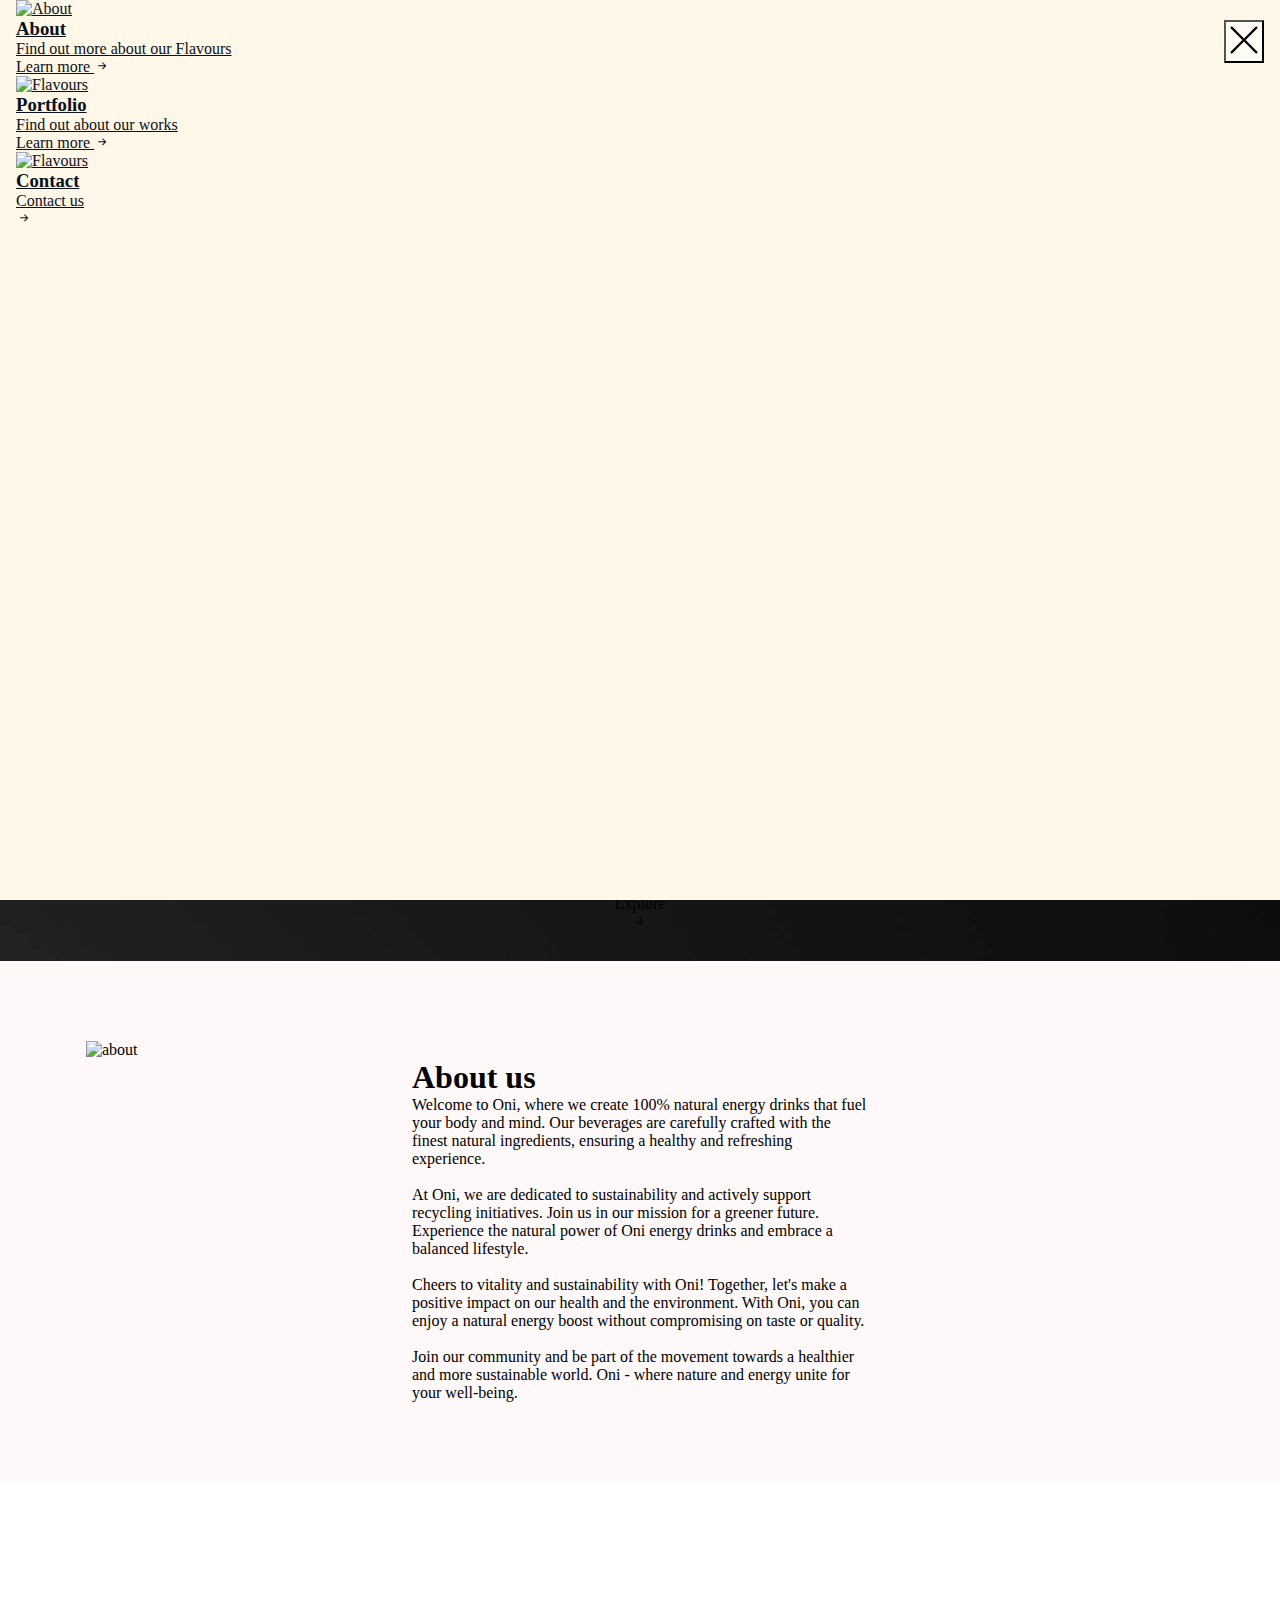
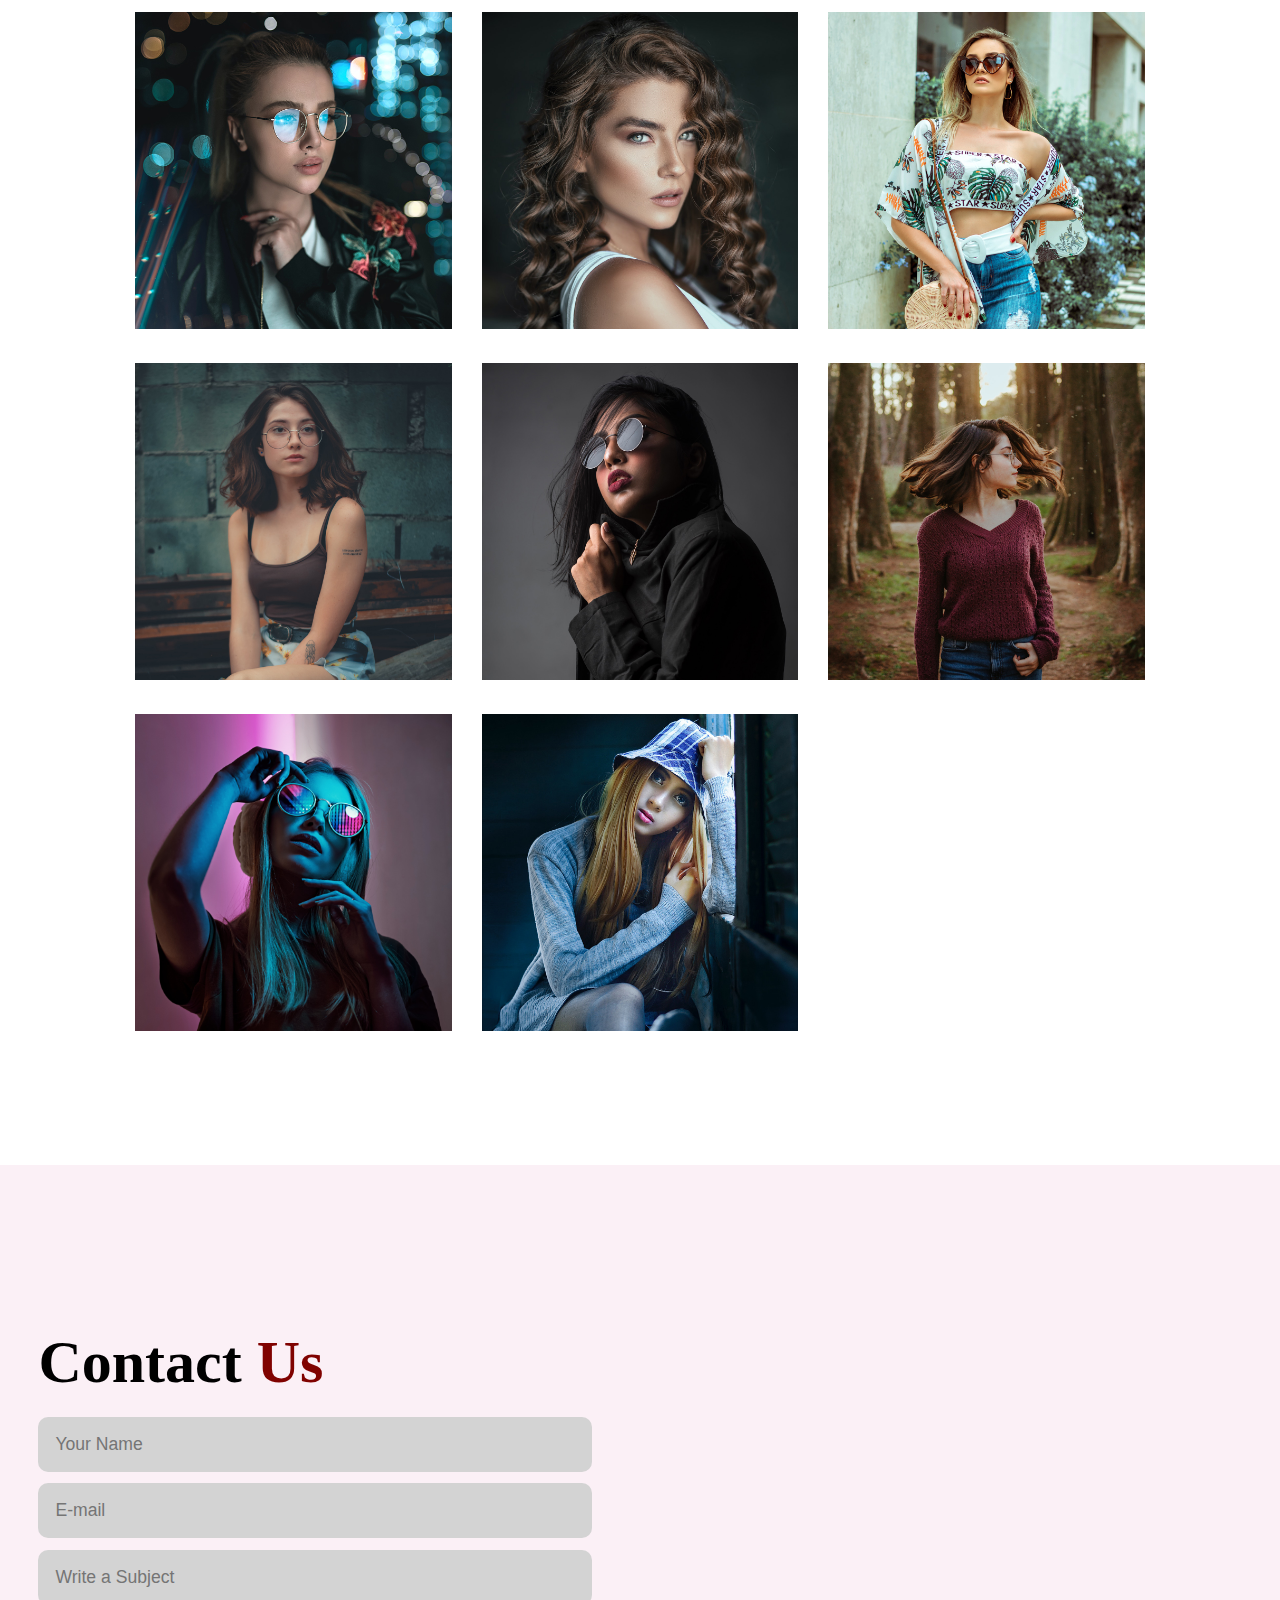
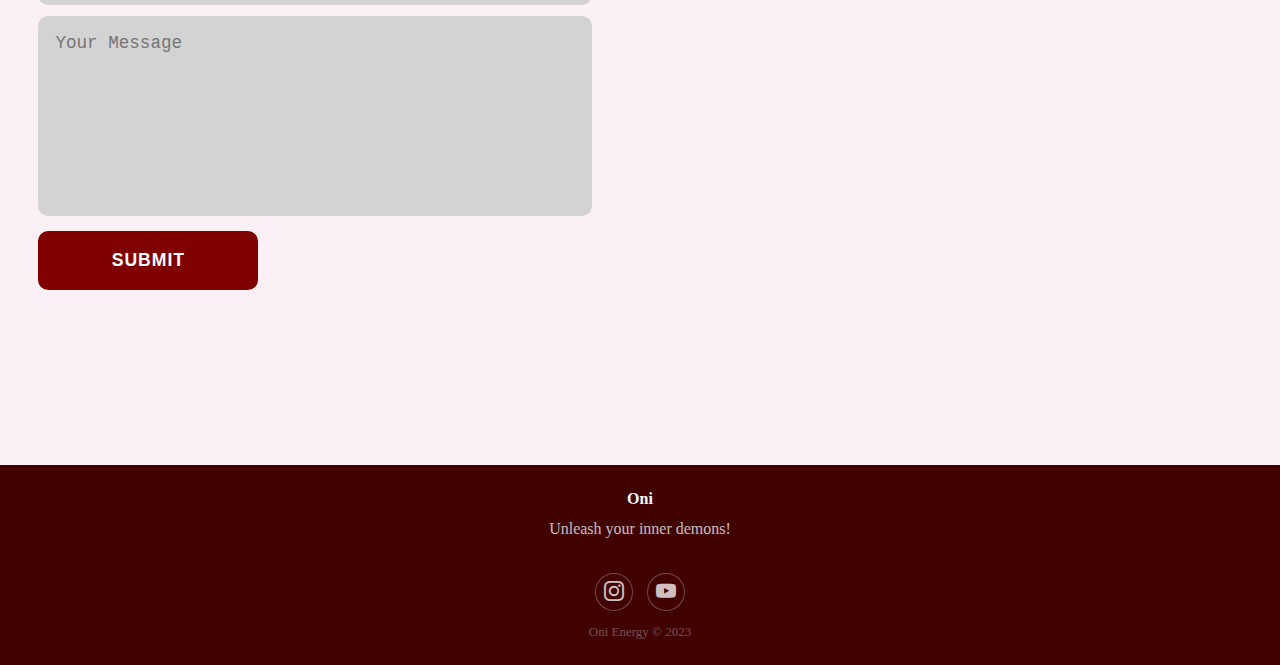
==== index.html @ cc8d7b09 "GIP website" ====
<!DOCTYPE html>
<html lang="en">
  <head>
    <meta charset="UTF-8" />
    <meta http-equiv="X-UA-Compatible" content="IE=edge" />
    <meta name="viewport" content="width=device-width, initial-scale=1.0" />
    <title>Oni Energy</title>
    <!--Bootstrap Stylesheet-->
    <link
      href="https://cdn.jsdelivr.net/npm/bootstrap@5.3.0/dist/css/bootstrap.min.css"
      rel="stylesheet"
      integrity="sha384-9ndCyUaIbzAi2FUVXJi0CjmCapSmO7SnpJef0486qhLnuZ2cdeRhO02iuK6FUUVM"
      crossorigin="anonymous"
    />
    <!--Lightbox Stylesheet-->
    <link rel="stylesheet" href="css/lightbox.css">
    <!--Main Stylesheet-->
    <link rel="stylesheet" href="css/style.css" />
    <!--Fonts-->
    <link rel="preconnect" href="https://fonts.googleapis.com" />
    <link rel="preconnect" href="https://fonts.gstatic.com" crossorigin />
    <link
      href="https://fonts.googleapis.com/css2?family=Montserrat:wght@400;700&display=swap"
      rel="stylesheet"
    />
    <!--Bootstrap Icons-->
    <link
      rel="stylesheet"
      href="https://cdn.jsdelivr.net/npm/bootstrap-icons@1.7.1/font/bootstrap-icons.css"
    />
  </head>
  <body>
    <!--Header Start-->
    <header class="header p-3 position-fixed start-0 top-0 end-0">
      <div class="d-flex justify-content-between align-items-center">
        <a href="/" class="text-decoration-none text-white fs-5 fw-bold"
          >Oni Energy</a
        >

        <div>
          <button
            class="navbar-toggler text-white"
            type="button"
            data-bs-toggle="collapse"
            data-bs-target="#navbar"
            aria-controls="navbar"
            aria-expanded="false"
            aria-Label="Toggle navigation"
          >
            <svg
              xmlns="http://www.w3.org/2000/svg"
              width="36"
              height="36"
              fill="currentColor"
              class="bi bi-list"
              viewBox="0 0 16 16"
            >
              <path
                fill-rule="evenodd"
                d="M2.5 12a.5.5 0 0 1 .5-.5h10a.5.5 0 0 1 0 1H3a.5.5 0 0 1-.5-.5zm0-4a.5.5 0 0 1 .5-.5h10a.5.5 0 0 1 0 1H3a.5.5 0 0 1-.5-.5zm0-4a.5.5 0 0 1 .5-.5h10a.5.5 0 0 1 0 1H3a.5.5 0 0 1-.5-.5z"
              />
            </svg>
          </button>
        </div>
      </div>
    </header>
    <!--Header end-->

    <!--Flyout Navigation start-->
    <nav class="collapse navbar-collapse dropdown-nav" id="navbar">
      <div class="dropdown-nav__container container-xxl d-flex align-items-start align-items-md-center">
        <div class="row align-items-start">
          <div class="col-12 col-sm-4 mt-4">
            <a href="#about" class="row text-decoration-none" onclick="closeNavbar()">
              <div class="col-2 col-sm-12 mb-4">
                <img
                  src="img/flavours temp.jpg"
                  alt="About"
                  class="img-fluid"
                  width="553"
                  height="746"
                  loading="lazy"
                />
              </div>

              <div class="col-10">
                <h3>About</h3>
                <p>Find out more about our Flavours</p>
                <p>Learn more <i class="bi bi-arrow-right-short"></i></p>
              </div>
            </a>
          </div>

          <div class="col-12 col-sm-4 mt-4">
            <a href="#portfolio" class="row text-decoration-none" onclick="closeNavbar()">
              <div class="col-2 col-sm-12 mb-4">
                <img
                  src="img/flavours temp.jpg"
                  alt="Flavours"
                  class="img-fluid"
                  width="553"
                  height="746"
                  loading="lazy"
                />
              </div>

              <div class="col-10">
                <h3>Portfolio</h3>
                <p>Find out about our works</p>
                <p>Learn more <i class="bi bi-arrow-right-short"></i></p>
              </div>
            </a>
          </div>

          <div class="col-12 col-sm-4 mt-4">
            <a href="#contact" class="row text-decoration-none" onclick="closeNavbar()">
              <div class="col-2 col-sm-12 mb-4">
                <img
                  src="img/flavours temp.jpg"
                  alt="Flavours"
                  class="img-fluid"
                  width="553"
                  height="746"
                  loading="lazy"
                />
              </div>

              <div class="col-10">
                <h3>Contact</h3>
                <p>Contact us</p>
                <p><i class="bi bi-arrow-right-short"></i></p>
              </div>
            </a>
          </div>
        </div>

        <button
          class="navbar-toggler dropdown-nav__closeNavBtn"
          type="button"
          data-bs-toggle="collapse"
          data-bs-target="#navbar"
          aria-controls="navbar"
          aria-expanded="false"
          aria-Label="Toggle navigation"
          onclick="closeNavbar()"
        >
          <svg
            xmlns="http://www.w3.org/2000/svg"
            width="36"
            height="36"
            fill="currentColor"
            class="bi bi-x-lg"
            viewBox="0 0 16 16"
          >
            <path
              d="M2.146 2.854a.5.5 0 1 1 .708-.708L8 7.293l5.146-5.147a.5.5 0 0 1 .708.708L8.707 8l5.147 5.146a.5.5 0 0 1-.708.708L8 8.707l-5.146 5.147a.5.5 0 0 1-.708-.708L7.293 8 2.146 2.854Z"
            />
          </svg>
        </button>
      </div>
    </nav>
    <!--Flyout Navigation end-->

    <!--Hero start-->
    <section class="hero">
      <div class="hero__overlay"></div>

      <video
        playsinline="playsinline"
        autoplay="autoplay"
        muted="muted"
        loop="loop"
        loading="lazy"
        class="hero__video"
      >
        <source src="video/Background black.mp4" type="video/mp4" />
      </video>

      <div class="hero__content h-100 container-custom position-relative">
        <div class="d-flex h-100 align-items-center hero__content-width">
          $
          <div class="text-white">
            <h1 class="hero__heading fw-bold mb-4">
              Discover The taste of Oni
            </h1>
            <p class="lead mb-4">
              Discover your limits!
            </p>
            <a href="coming soon/soon.html" class="mt-2 btn btn-lg btn-outline-light" role="button"
              >Buy Now</a
            >
          </div>
        </div>
      </div>

      <a href="#scroll-down" class="hero__scroll-btn">
        Explore <i class="bi bi-arrow-down-short"></i>
      </a>
    </section>

    <a id="scroll-down"></a>
    <!--Hero end-->

    <!--Section 1 start-->
    <section class="about about--background" id="about">
      <div class="container-custom">
        <div class="row">
          <div class="col-12 col-sm-6 d-md-flex justify-content-md-center">
            <img
              src="img/flavours temp.jpg"
              alt="about"
              class="img-fluid pb-4 about__section-thumbnail"
              width="553"
              height="746"
              loading="lazy"
            />
          </div>
          <div
            class="col-12 col-sm-6 align-self-center justify-content-md-center"
          >
            <div class="about__content-width">
              <h1 class="h2 mb-4">About us</h1>
              <p class="mb-4">
                Welcome to Oni, where we create 100% natural energy drinks that
                fuel your body and mind. Our beverages are carefully crafted
                with the finest natural ingredients, ensuring a healthy and
                refreshing experience. <br />
                <br />

                At Oni, we are dedicated to sustainability and actively support
                recycling initiatives. Join us in our mission for a greener
                future. Experience the natural power of Oni energy drinks and
                embrace a balanced lifestyle. <br />
                <br />

                Cheers to vitality and sustainability with Oni! Together, let's
                make a positive impact on our health and the environment. With
                Oni, you can enjoy a natural energy boost without compromising
                on taste or quality. <br />
                <br />

                Join our community and be part of the movement towards a
                healthier and more sustainable world. Oni - where nature and
                energy unite for your well-being.
              </p>
            </div>
          </div>
        </div>
      </div>
    </section>
    <!--Section 1 end-->

    <!--Section 2 start-->
    <section class="portfolio" id="portfolio">
      <div class="container--gallery">
        <div class="gallery">
          <a href="img/Gallery/1.jpg" data-lightbox="models" data-title="Caption1">
            <img src="img/Gallery/1.jpg">
          </a>
          <a href="img/Gallery/2.jpg" data-lightbox="models" data-title="Caption2">
            <img src="img/Gallery/2.jpg">
          </a>
          <a href="img/Gallery/3.jpg" data-lightbox="models" data-title="Caption3">
            <img src="img/Gallery/3.jpg">
          </a>
          <a href="img/Gallery/4.jpg" data-lightbox="models" data-title="Caption4">
            <img src="img/Gallery/4.jpg">
          </a>
          <a href="img/Gallery/5.jpg" data-lightbox="models" data-title="Caption5">
            <img src="img/Gallery/5.jpg">
          </a>
          <a href="img/Gallery/6.jpg" data-lightbox="models" data-title="Caption6">
            <img src="img/Gallery/6.jpg">
          </a>
          <a href="img/Gallery/7.jpg" data-lightbox="models" data-title="Caption7">
            <img src="img/Gallery/7.jpg">
          </a>
          <a href="img/Gallery/8.jpg" data-lightbox="models" data-title="Caption8">
            <img src="img/Gallery/8.jpg">
          </a>
        </div>
      </div>
    </section>
    <!--Section 2 end-->

    <!--Form start-->
      <section class="contact" id="contact">
        <div class="contact-form">
          <h1>Contact <span>Us</span></h1>
          <form action="">
            <input type="" placeholder="Your Name" required>
            <input type="email" name="email" id="" placeholder="E-mail" required>
            <input type="" placeholder="Write a Subject" required>
            <textarea name="" id="" cols="30" rows="10" placeholder="Your Message" required></textarea>

            <input type="submit" name="" value="submit" class="btn">
          </form>
        </div>

        <div class="contact-img">
          <img src="https://picsum.photos/720" alt="">
        </div>
      </section>
    <!--Form end-->

    <!--Footer start-->
    <div class="footer-dark">
      <footer>
        <div class="container">
          <div class="row">
            <div class="col-md-6 item text">
              <h3>Oni</h3>
              <p>
                Unleash your inner demons!
              </p>
            </div>
            <div class="col item social">
              <a href="https://www.instagram.com/oni.energy.official/"><i class="bi bi-instagram"></i></a
              ><a href="https://www.youtube.com/@OniEnergyOfficial"><i class="bi bi-youtube"></i></a>
            </div>
          </div>
          <p class="copyright">Oni Energy © 2023</p>
        </div>
      </footer>
    </div>
    <!--Footer end-->

    <!--Local JS-->
    <script src="js/script.js"></script>
    <!--Jquery JS-->
    <script src="https://cdnjs.cloudflare.com/ajax/libs/jquery/3.2.1/jquery.min.js"></script>
    <!--Bootstrap JS-->
    <script
      src="https://cdn.jsdelivr.net/npm/bootstrap@5.3.0/dist/js/bootstrap.bundle.min.js"
      integrity="sha384-geWF76RCwLtnZ8qwWowPQNguL3RmwHVBC9FhGdlKrxdiJJigb/j/68SIy3Te4Bkz"
      crossorigin="anonymous"
    ></script>
    <!--Lightbox JS-->
    <script src="js/lightbox-plus-jquery.js"></script>
  </body>
</html>
---- css/style.css ----
:root {
  --primary-color: #0a1118;
  --primary-color-highlight: #233D54;
  --bs-body-bg: #fbf0f6;
  --bs-body-font-family: Montserrat;
}

* {
  padding: 0;
  margin: 0;
  box-sizing: border-box;
}
body {
  width: 100%;
}

html {scroll-behavior: smooth;}

a { color: var(--primary-color); }
a:hover { color: var(--primary-color); }

/*
Custom Container
*/

.container-custom {
  width: 100%;
  padding: 0 1rem;
  margin: 0 auto;
}

@media (min-width: 1200px) {
  .container-custom {  width: 1140px; }
}

@media (min-width: 1400px) {
  .container-custom {  width: 1340px; }
}

@media (min-width: 1600px) {
  .container-custom {  width: 1520px; }
}

/*
Main Header
*/

.header {
  z-index: 2;
  background-color: var(--primary-color);
}

.header-text {
  font-family: Montserrat;
}

/*
Flyout Navigation Bar
*/

#navbar {
  position: fixed;
  left: 0;
  top: 0;
  right: 0;
  bottom: 0;
  background-color: rgb(255, 247, 231);
  z-index: 4;
}

.dropdown-nav__closeNavBtn {
  position: absolute;
  top: 20px;
  right: 16px;
  background-color: rgba(255, 255, 255, 0.6);
}

.dropdown-nav__container {
  height: 100vh;
  padding: 0 1rem;
}

/*
Hero section
*/

.hero {
  position: relative;
  height: 100vh;
  background-color: var(--primary-color);
  overflow: hidden;
  text-align: center;
}

@media (min-width: 1400px) {
  .hero__heading {
     font-size: 3.2rem;
  }
}

@media (min-width: 540px) {
  .hero {
    text-align: start;
  }
}

.hero__video {
  position: absolute;
  top: 52%;
  left: 50%;
  min-width: 100%;
  min-height: 100%;
  width: auto;
  height: auto;
  transform: translateX(-50%) translateY(-50%);
}

.hero__overlay {
  position: absolute;
  left: 0;
  top: 0;
  right: 0;
  bottom: 0;
  background-color: var(--primary-color);
  opacity: 0.25;
  z-index: 1;
}

.hero__content {
  z-index: 1;
}

.hero__content-width {
  max-width: 540px;
}

.hero__scroll-btn {
  position: absolute;
  left: 50%;
  bottom: 30px;
  transform: translateX(-50%);
  z-index: 1;
  color: var(--bs-light);
  display: flex;
  flex-direction: column;
  align-items: center;
  text-decoration: none;
}

.hero__scroll-btn:hover {
  color: var(--bs-light);
  opacity: 0.8;
}

.hero__scroll-btn .bi {
  transition-delay: 0.8s;
  animation: bounce 1s infinite alternate;
}

@keyframes bounce {
  from {
    transform: translateY(0px);
  }
  to {
    transform: translateY(-10px)
  }
}

/*
About section
*/

.about {
  padding-top: 40px;
  padding-bottom: 40px;
}

.about__section-thumbnail {
  height: 240px;
  object-fit: cover;
  margin: 0 auto;
}

.about__content-width {
  max-width: 456px;
  margin: 0 auto;
}

.about--background {
  background-color: #FEF8F9;
}

@media (min-width: 576px) {
  .about {
    padding-top: 80px;
    padding-bottom: 80px;
  }
  .about__section-thumbnail {
    height: auto;
  }
}

/*
Gallery section
*/

.container--gallery{
  width: 100%;
  min-height: 50vh;
  display: flex;
  align-items: center;
  justify-content: center;
  padding: 50px 8%;
}

.gallery{
  display: grid;
  grid-template-columns: repeat(auto-fit, minmax(250px,1fr));
  grid-gap: 30px;
}

.gallery img {
  width: 100%;
}

.data-title {
  color: white;
}

/*
Form section
*/

section {
  padding: 40px 15%;
}

.contact {
  background: var(--bs-body-bg);
  height: 100%;
  width: 100%;
  min-height: 100vh;
  display: grid;
  grid-template-columns: repeat(2, 2fr);
  align-items: center;
  grid-gap: 6rem;
}

.contact-form h1 {
  font-size: 80px;
  color: #000000;
  margin-bottom: 20px;
}

.contact-form span {
  color: #800200;
}

.contact-form p {
  color: #800200;
  letter-spacing: 1px;
  line-height: 26px;
  font-size: 1.1rem;
  margin-bottom: 3.8rem;
}

.contact-form form {
  position: relative;
}

.contact-form form input,
form textarea {
  width: 100%;
  padding: 17px;
  border: none;
  outline: none;
  background: #d3d3d3;
  color: #fff;
  font-size: 1.1rem;
  margin-bottom: 0.7rem;
  border-radius: 10px;
}

.contact-form textarea {
  resize: none;
  height: 200px;
}

.contact-form form .btn {
  display: inline-block;
  background: #800200;
  font-size: 1.1rem;
  letter-spacing: 1px;
  text-transform: uppercase;
  font-weight: 700;
  border: 2px solid transparent;
  border-radius: 10px;
  width: 220px;
  transition: ease .20s;
  cursor: pointer;
}

.contact-form form .btn:hover{
  border: 2px solid;
  background: transparent;
  transform: scale(1.1);
}

@media (max-width: 1570px) {
  section{
    padding: 80px 3%;
    transition: .2s;
  }
  .contact-form h1 {
    font-size: 60px;
  }
  .contact-form p {
    margin-bottom: 3rem;
  }
}

.contact-img {
  max-width: 100%;
  height: auto;
  border-radius: 1;
}

@media (max-width: 1090px) {
  .contact {
    grid-gap: 2rem;
    transition: .3s;
  }
}

@media (max-width: 768px) {
  .contact {
    grid-template-columns: 1fr;
  }
  .contact-form {
    order: 2;
  }
  .contact-img img {
    max-width: 100%;
    width: 100%;
    height: auto;
    text-align: center;
    margin-bottom: 30px;
  }
}
/*
Footer section
*/

.footer-dark {
  padding:25px 0;
  color:#f0f9ff;
  background-color:#400100;
}

.footer-dark h3 {
  margin-top:0;
  margin-bottom:12px;
  font-weight:bold;
  font-size:16px;
  text-align: center;
}

.footer-dark ul {
  padding:0;
  list-style:none;
  line-height:1.6;
  font-size:14px;
  margin-bottom:0;
}

.footer-dark ul a {
  color:inherit;
  text-decoration:none;
  opacity:0.6;
}

.footer-dark ul a:hover {
  opacity:0.8;
}

@media (max-width:767px) {
  .footer-dark .item:not(.social) {
    text-align:center;
    padding-bottom:20px;
  }
}

.footer-dark .item.text {
  margin-bottom:36px;
  text-align: center;
}

@media (max-width:767px) {
  .footer-dark .item.text {
    margin-bottom:0;
  }
}

.footer-dark .item.text p {
  opacity:0.75;
  margin-bottom:0;
}

.footer-dark .item.social {
  text-align:center;
}

@media (max-width:991px) {
  .footer-dark .item.social {
    text-align:center;
    margin-top:10px;
    margin-bottom: 20px;
  }
}

.footer-dark .item.social > a {
  font-size:20px;
  width:36px;
  height:36px;
  line-height:36px;
  display:inline-block;
  text-align:center;
  border-radius:50%;
  box-shadow:0 0 0 1px rgba(255,255,255,0.4);
  margin:0 8px;
  color:#fff;
  opacity:0.75;
}

.footer-dark .item.social > a:hover {
  opacity:0.9;
}

.footer-dark .copyright {
  text-align:center;
  padding-top:14px;
  opacity:0.3;
  font-size:13px;
  margin-bottom:0;
}
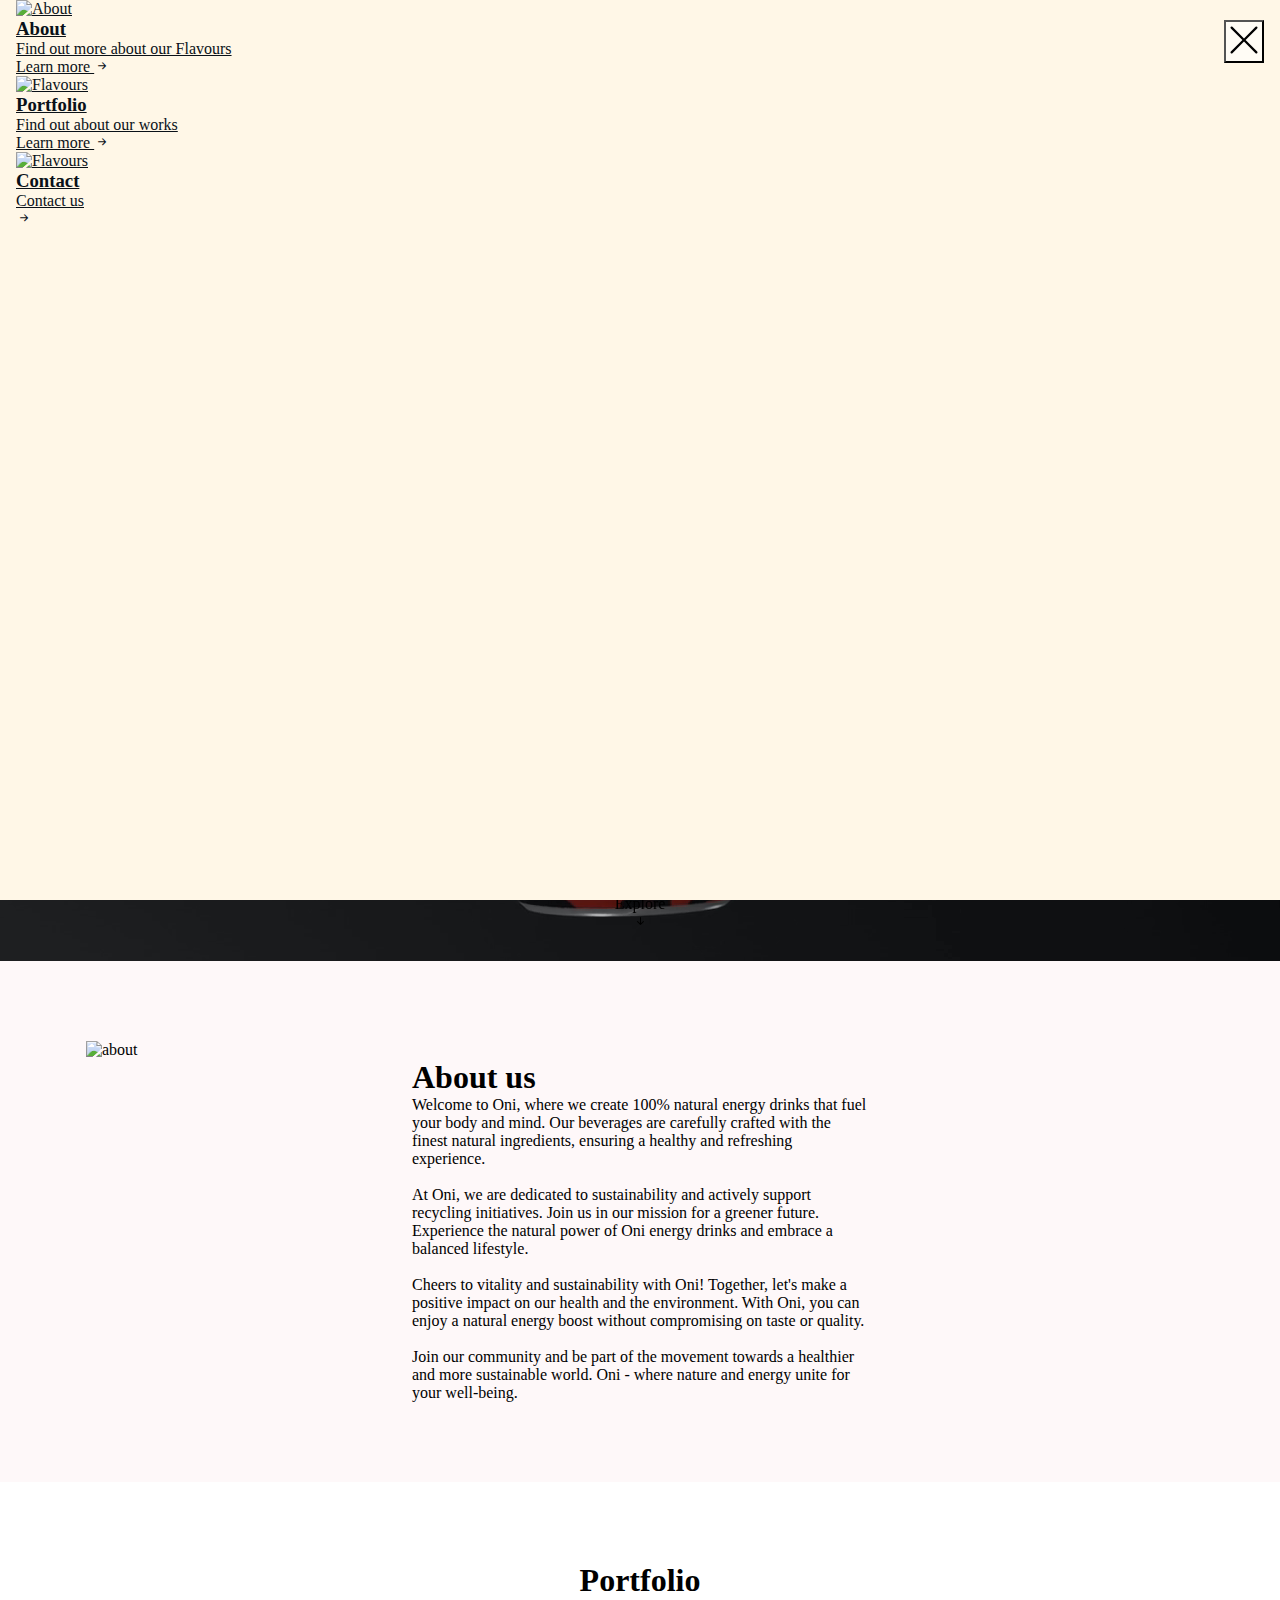
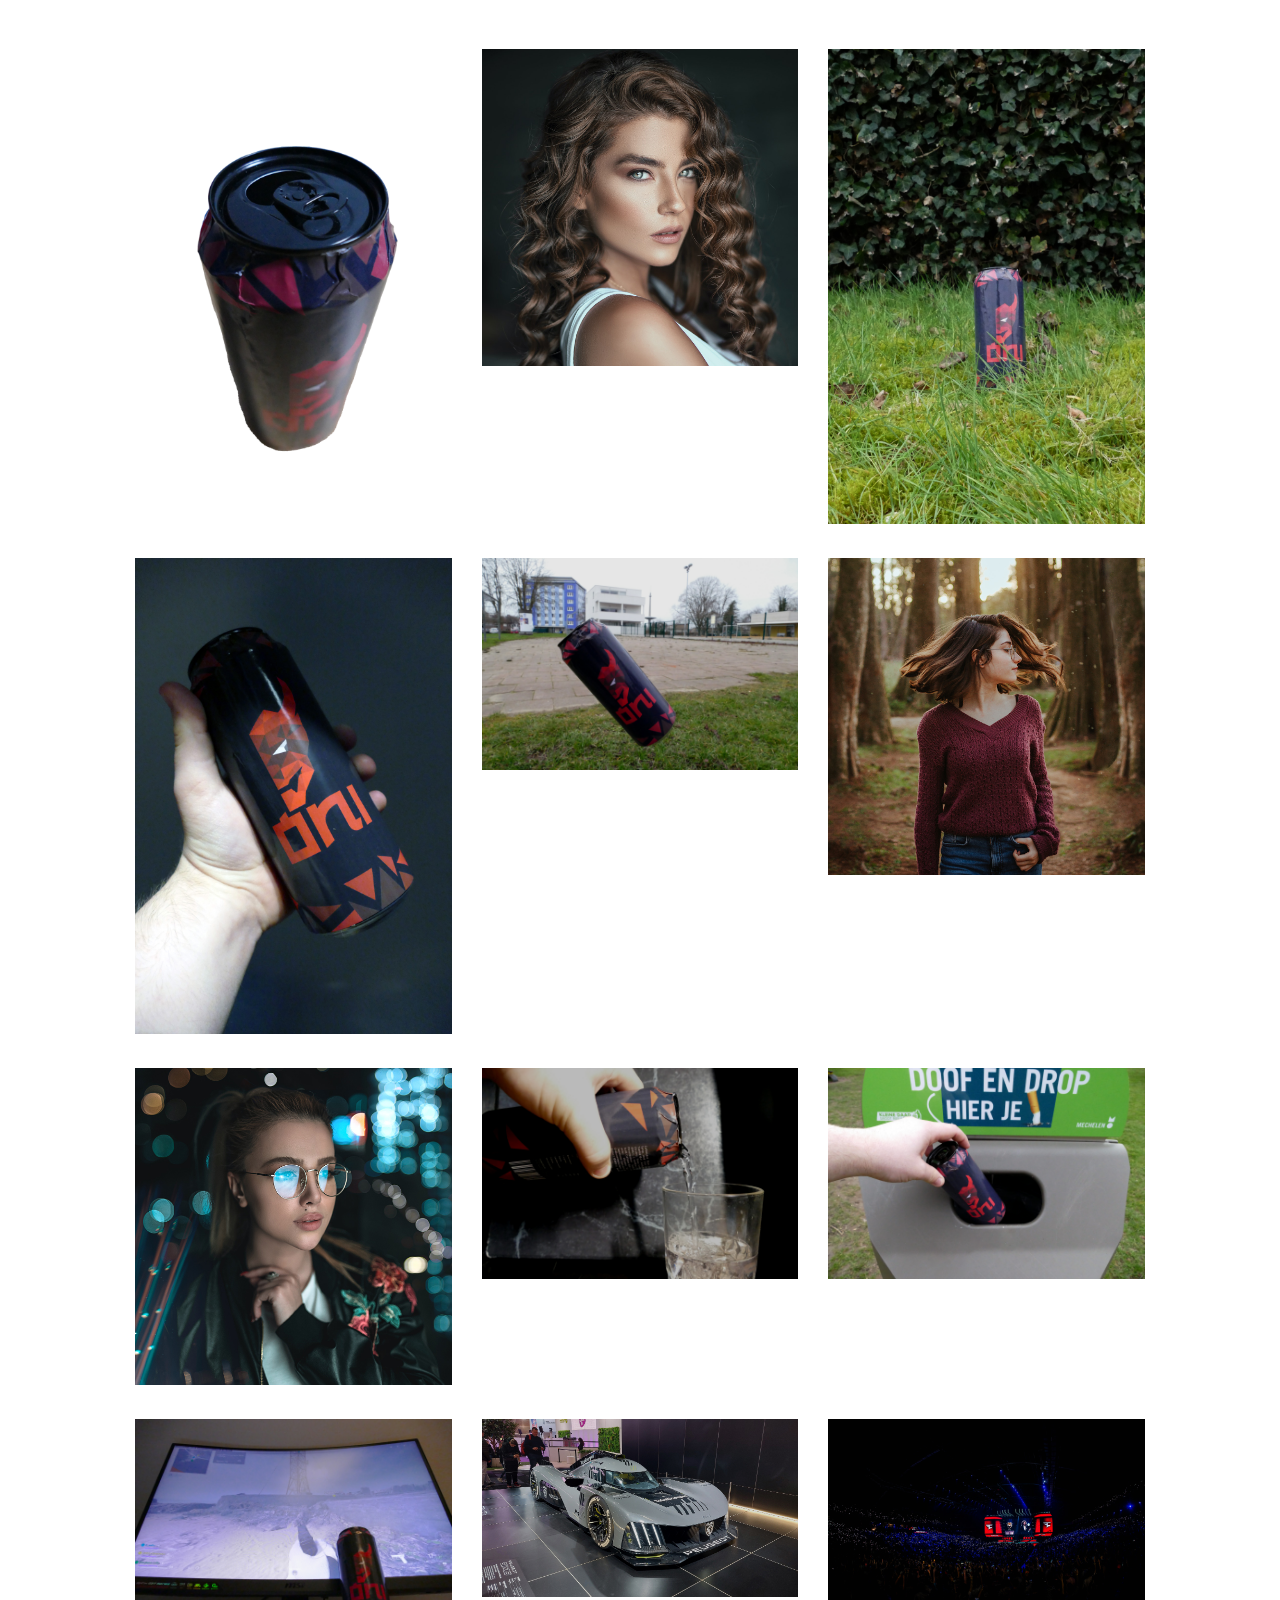
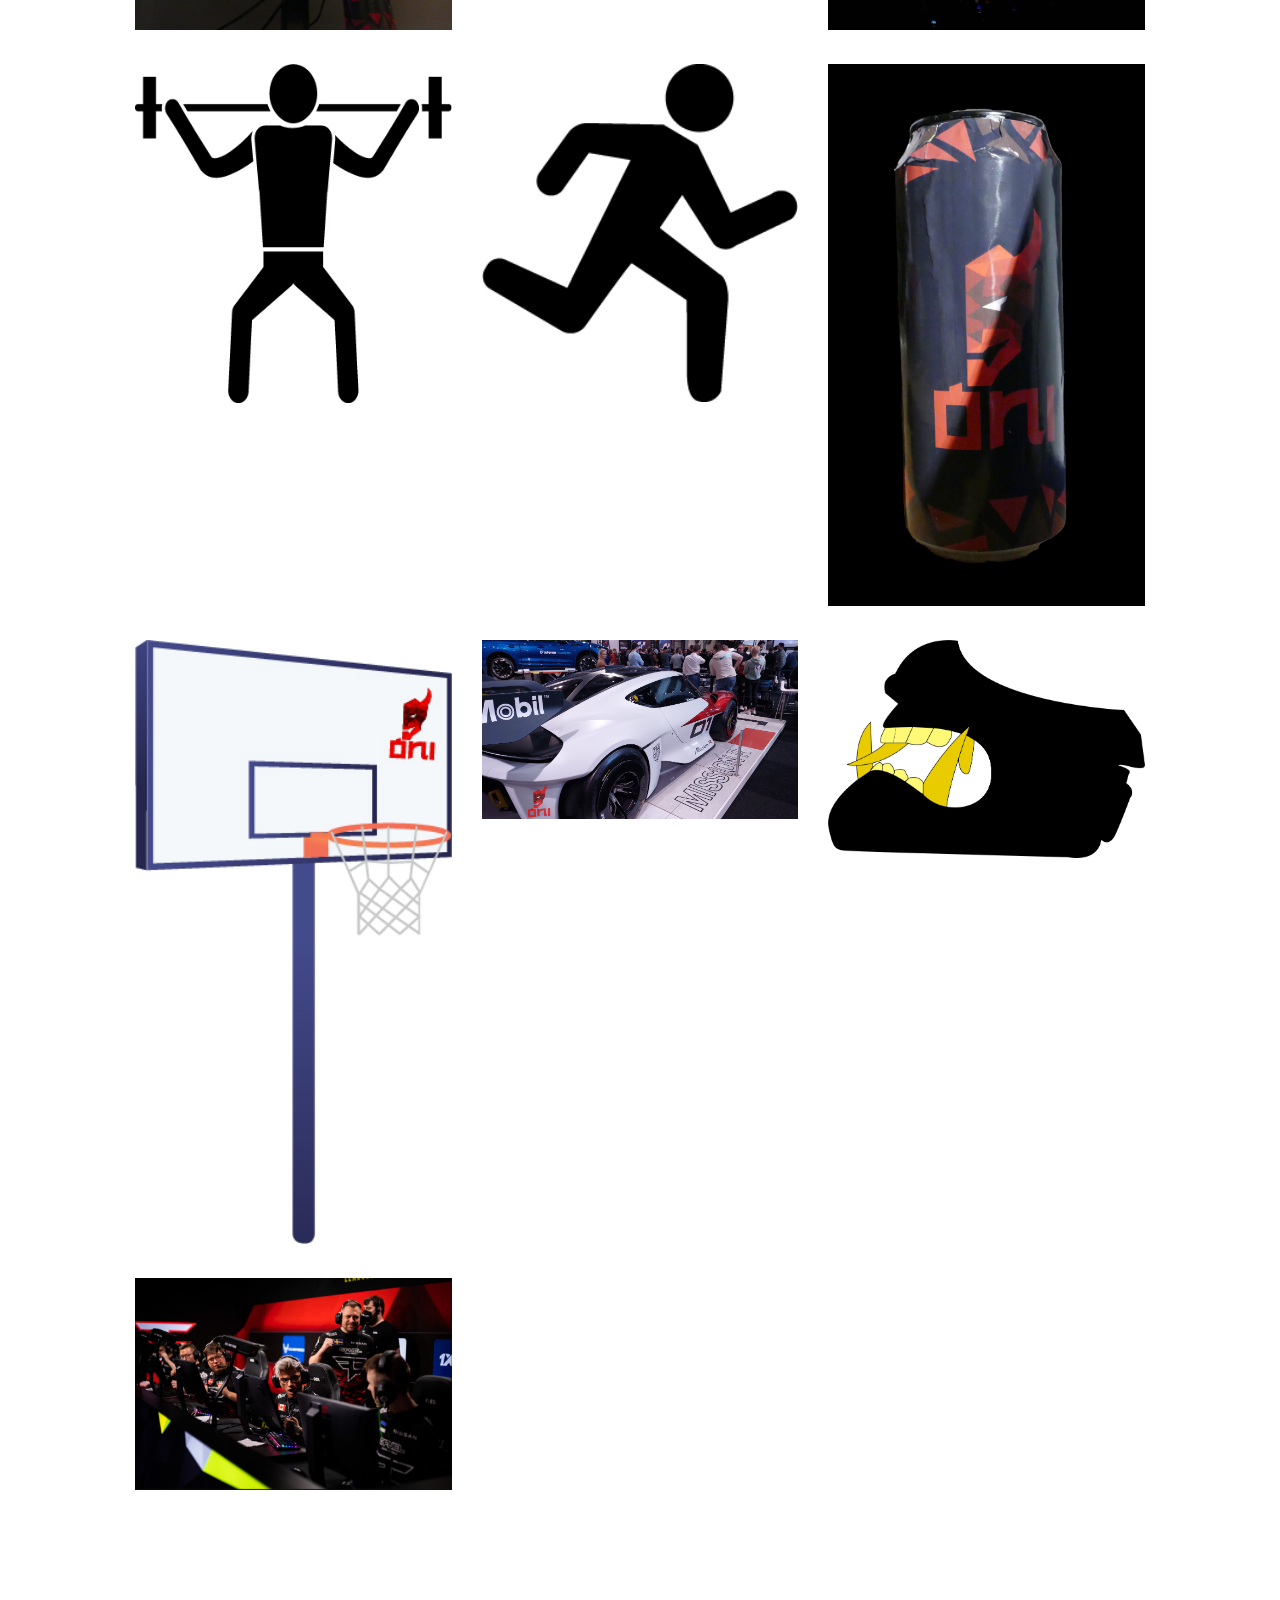
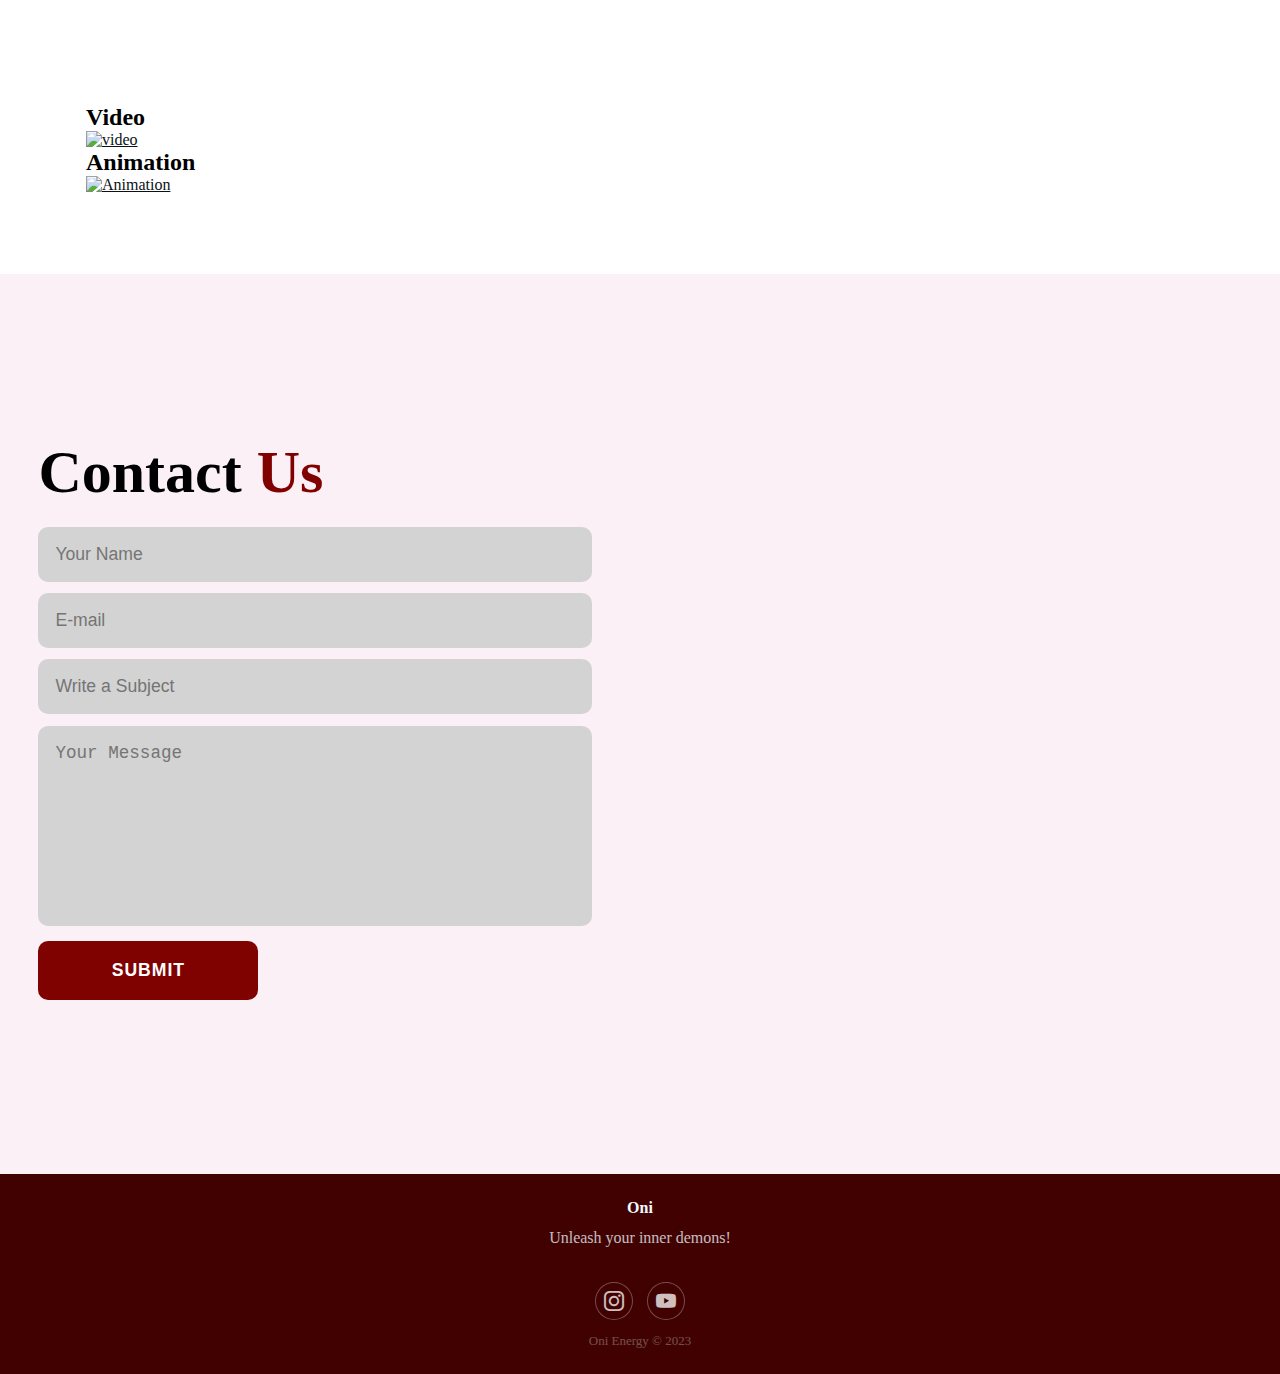
==== commit 4f85d535: "GIP-Website" ====
--- a/index.html
+++ b/index.html
@@ -112,6 +112,8 @@
             </a>
           </div>
 
+
+
           <div class="col-12 col-sm-4 mt-4">
             <a href="#contact" class="row text-decoration-none" onclick="closeNavbar()">
               <div class="col-2 col-sm-12 mb-4">
@@ -252,10 +254,11 @@
 
     <!--Section 2 start-->
     <section class="portfolio" id="portfolio">
+      <h1 class="portfolio--text mb-4">Portfolio</h1>
       <div class="container--gallery">
         <div class="gallery">
-          <a href="img/Gallery/1.jpg" data-lightbox="models" data-title="Caption1">
-            <img src="img/Gallery/1.jpg">
+          <a href="img/Gallery/7.jpg" data-lightbox="models" data-title="Caption1">
+            <img src="img/Gallery/7.jpg">
           </a>
           <a href="img/Gallery/2.jpg" data-lightbox="models" data-title="Caption2">
             <img src="img/Gallery/2.jpg">
@@ -263,8 +266,8 @@
           <a href="img/Gallery/3.jpg" data-lightbox="models" data-title="Caption3">
             <img src="img/Gallery/3.jpg">
           </a>
-          <a href="img/Gallery/4.jpg" data-lightbox="models" data-title="Caption4">
-            <img src="img/Gallery/4.jpg">
+          <a href="img/Gallery/9.jpg" data-lightbox="models" data-title="Caption4">
+            <img src="img/Gallery/9.jpg">
           </a>
           <a href="img/Gallery/5.jpg" data-lightbox="models" data-title="Caption5">
             <img src="img/Gallery/5.jpg">
@@ -272,17 +275,70 @@
           <a href="img/Gallery/6.jpg" data-lightbox="models" data-title="Caption6">
             <img src="img/Gallery/6.jpg">
           </a>
-          <a href="img/Gallery/7.jpg" data-lightbox="models" data-title="Caption7">
-            <img src="img/Gallery/7.jpg">
+          <a href="img/Gallery/1.jpg" data-lightbox="models" data-title="Caption7">
+            <img src="img/Gallery/1.jpg">
           </a>
           <a href="img/Gallery/8.jpg" data-lightbox="models" data-title="Caption8">
             <img src="img/Gallery/8.jpg">
           </a>
+          <a href="img/Gallery/4.jpg" data-lightbox="models" data-title="Caption8">
+            <img src="img/Gallery/4.jpg">
+          </a>
+          <a href="img/Gallery/11.jpg" data-lightbox="models" data-title="Caption8">
+            <img src="img/Gallery/11.jpg">
+          </a>
+          <a href="img/Gallery/15.jpg" data-lightbox="models" data-title="Caption8">
+            <img src="img/Gallery/15.jpg">
+          </a>
+          <a href="img/Gallery/12.jpg" data-lightbox="models" data-title="Caption8">
+            <img src="img/Gallery/12.jpg">
+          </a>
+          <a href="img/Gallery/19.jpg" data-lightbox="models" data-title="Caption8">
+            <img src="img/Gallery/19.jpg">
+          </a>
+          <a href="img/Gallery/20.jpg" data-lightbox="models" data-title="Caption8">
+            <img src="img/Gallery/20.jpg">
+          </a>
+          <a href="img/Gallery/10.jpg" data-lightbox="models" data-title="Caption8">
+            <img src="img/Gallery/10.jpg">
+          </a>
+          <a href="img/Gallery/16.jpg" data-lightbox="models" data-title="Caption8">
+            <img src="img/Gallery/16.jpg">
+          </a>
+          <a href="img/Gallery/14.jpg" data-lightbox="models" data-title="Caption8">
+            <img src="img/Gallery/14.jpg">
+          </a>
+          <a href="img/Gallery/18.jpg" data-lightbox="models" data-title="Caption8">
+            <img src="img/Gallery/18.jpg">
+          </a>
+          <a href="img/Gallery/13.jpg" data-lightbox="models" data-title="Caption8">
+            <img src="img/Gallery/13.jpg">
+          </a>
         </div>
       </div>
     </section>
     <!--Section 2 end-->
 
+    <!--Section 3 start-->
+    <section class="movies" id="movies">
+      <div class="container--movies">
+        <div class="container-custom">
+          <div class="row">
+            <div class="col-12 col-md-6">
+              <h2 class="video">Video</h2>
+              <a href="https://youtu.be/jXs7fEmdDYw"><img src="https://picsum.photos/500/400" alt="video"></a>
+            </div>
+            <div class="col-12 col-md-6">
+              <h2 class="animation">Animation</h2>
+              <a href="https://youtu.be/jXs7fEmdDYw"><img src="https://picsum.photos/500/400" alt="Animation"></a>
+            </div>
+            </div>
+          </div>
+        </div>
+      </div>
+    </section>
+    <!--Section 3 end-->
+    
     <!--Form start-->
       <section class="contact" id="contact">
         <div class="contact-form">
--- a/css/style.css
+++ b/css/style.css
@@ -102,11 +102,14 @@
   .hero {
     text-align: start;
   }
+  .hero__video {
+    size: 90%;
+  }
 }
 
 .hero__video {
   position: absolute;
-  top: 52%;
+  top: 60%;
   left: 50%;
   min-width: 100%;
   min-height: 100%;
@@ -204,6 +207,10 @@
 Gallery section
 */
 
+.portfolio--text{
+  text-align: center;
+}
+
 .container--gallery{
   width: 100%;
   min-height: 50vh;
@@ -225,6 +232,14 @@
 
 .data-title {
   color: white;
+}
+
+/*
+Movies section
+*/
+
+.movies img{
+  min-width: 500px;
 }
 
 /*
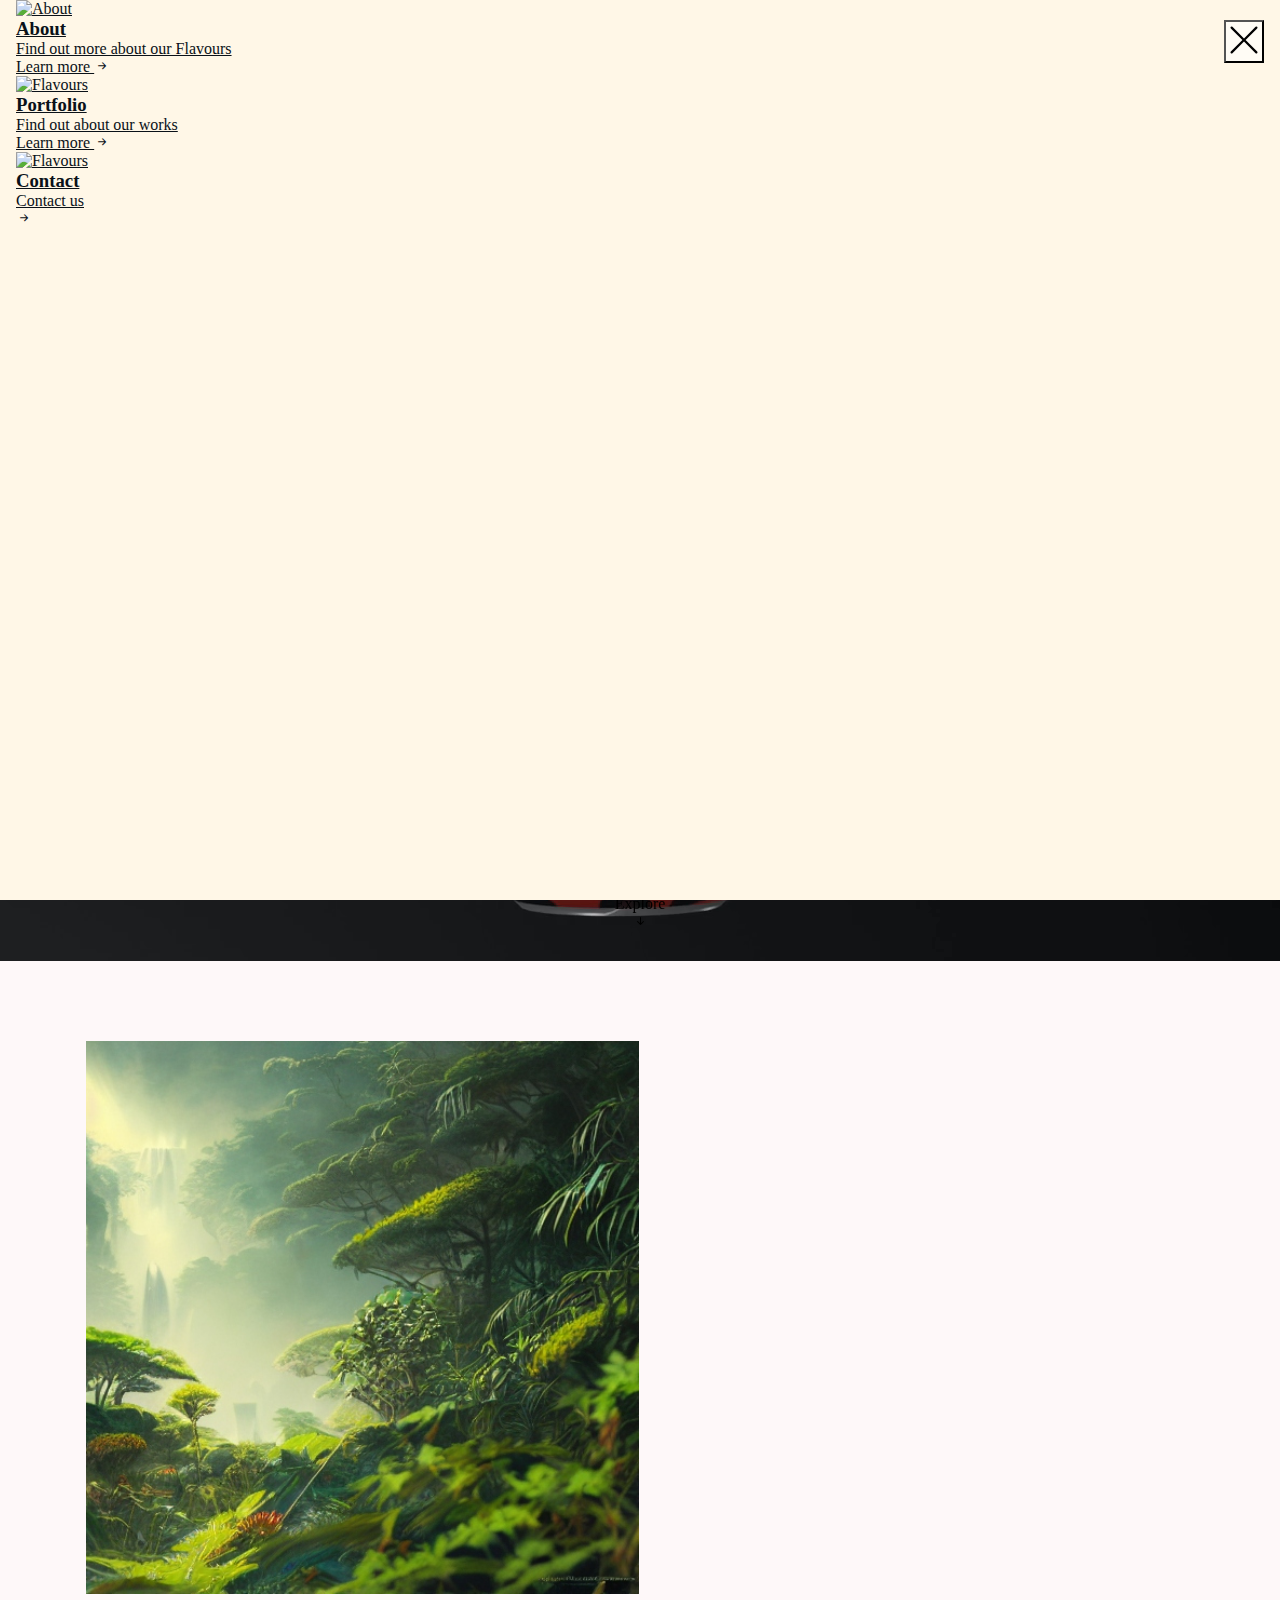
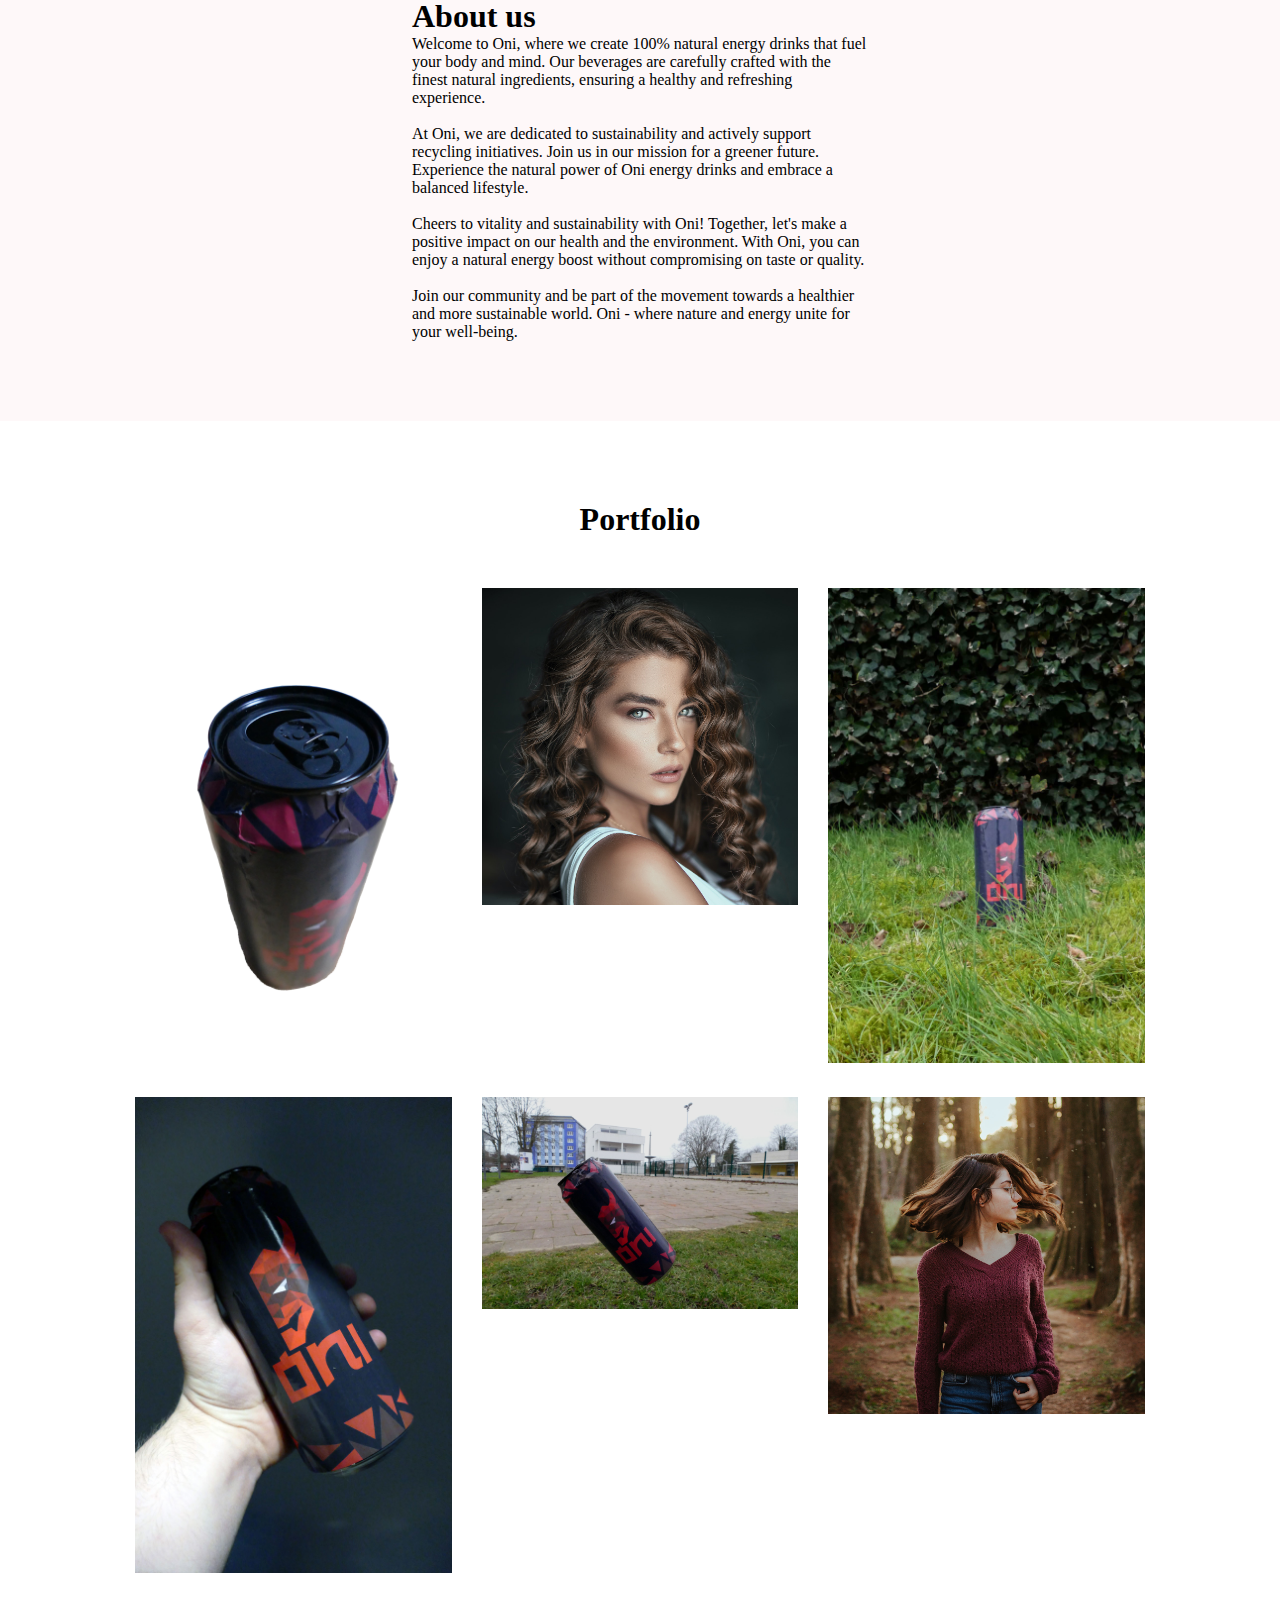
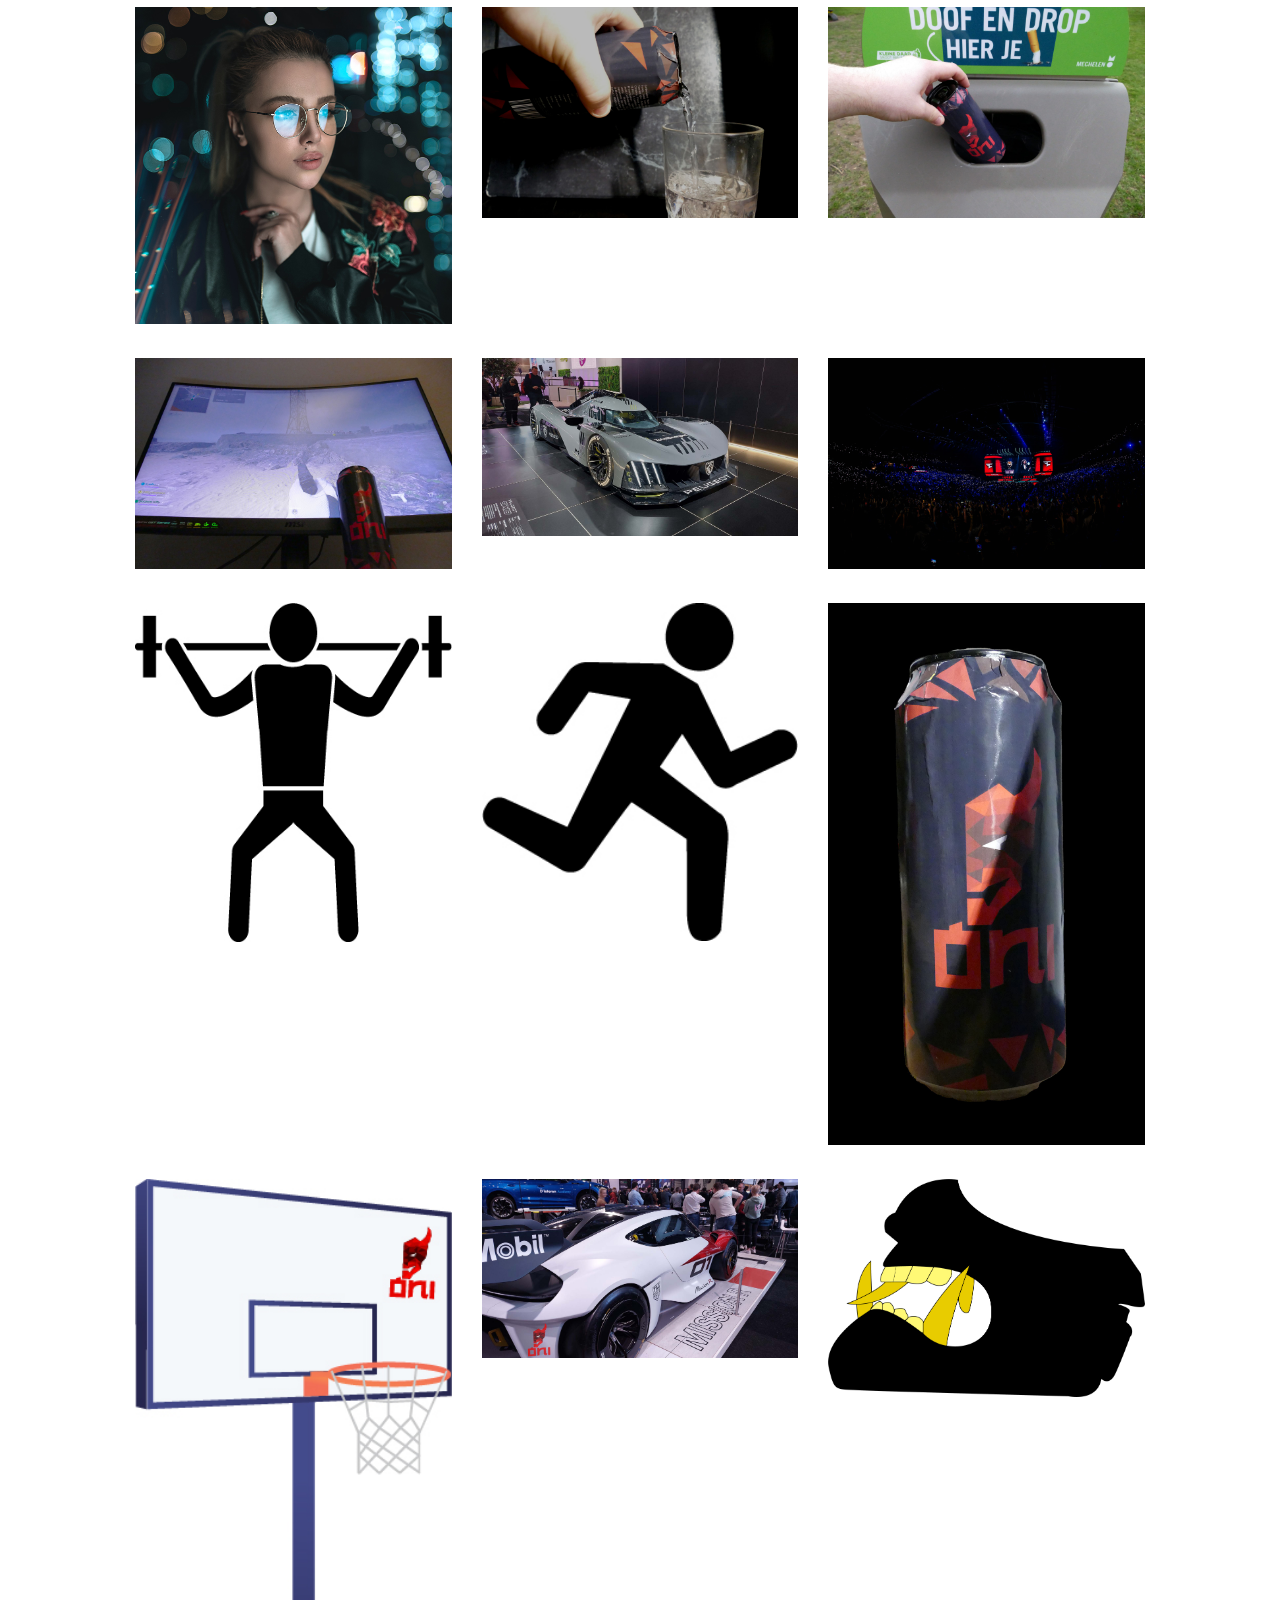
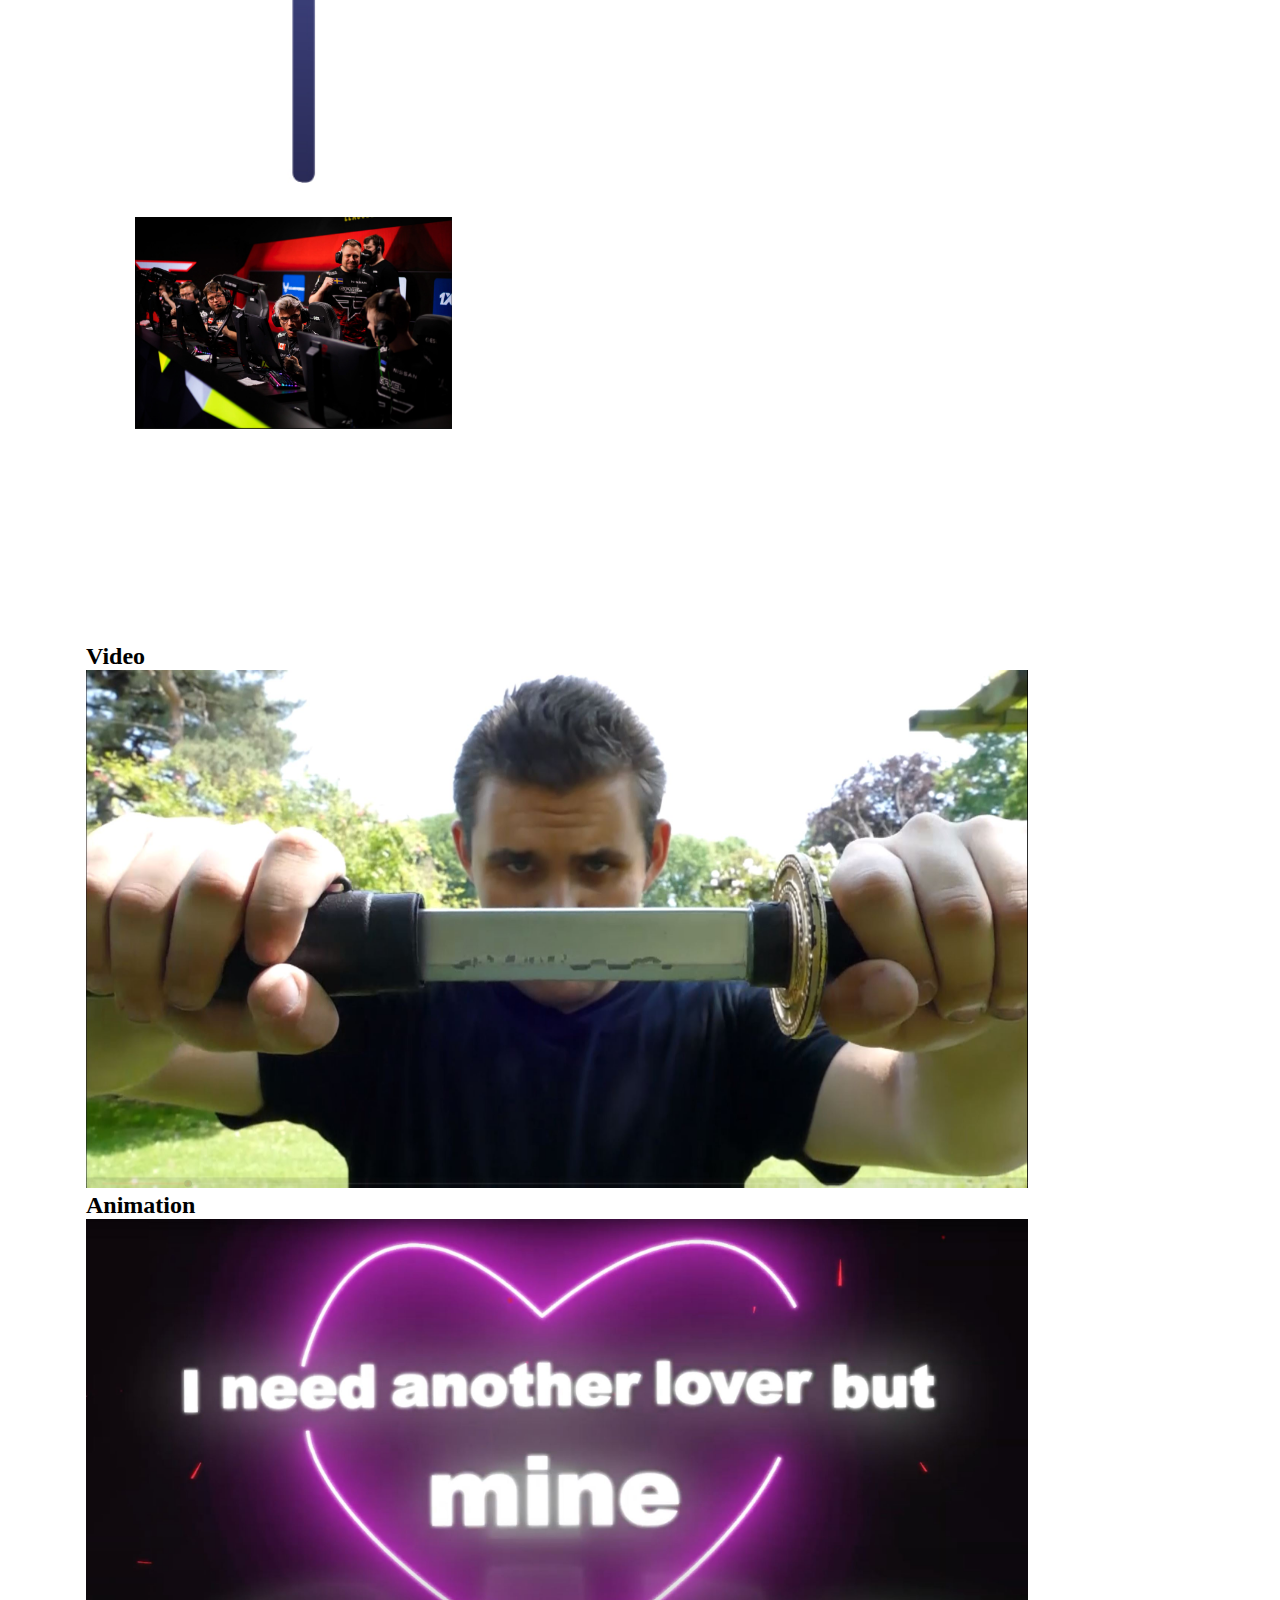
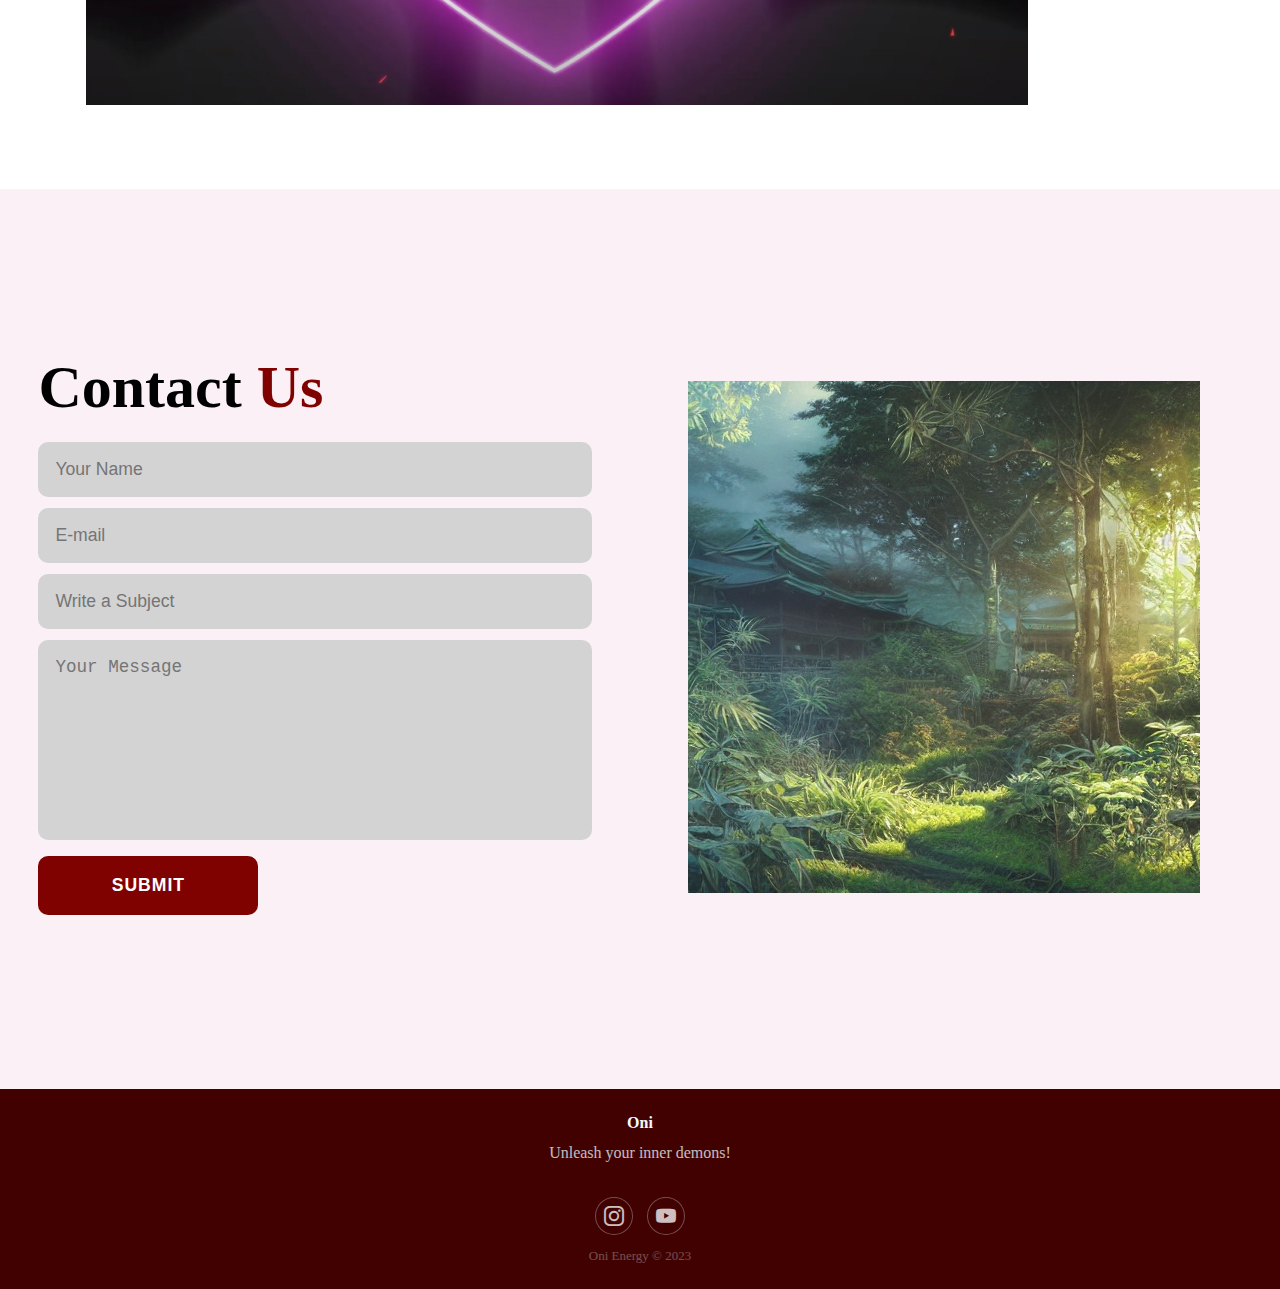
==== commit 4425500c: "update" ====
--- a/index.html
+++ b/index.html
@@ -209,7 +209,7 @@
         <div class="row">
           <div class="col-12 col-sm-6 d-md-flex justify-content-md-center">
             <img
-              src="img/flavours temp.jpg"
+              src="img/about.jpg"
               alt="about"
               class="img-fluid pb-4 about__section-thumbnail"
               width="553"
@@ -326,11 +326,11 @@
           <div class="row">
             <div class="col-12 col-md-6">
               <h2 class="video">Video</h2>
-              <a href="https://youtu.be/jXs7fEmdDYw"><img src="https://picsum.photos/500/400" alt="video"></a>
+              <a href="https://youtu.be/0_UyekHQGOI"><img src="img/Gallery/photo video.JPG" alt="video"></a>
             </div>
             <div class="col-12 col-md-6">
               <h2 class="animation">Animation</h2>
-              <a href="https://youtu.be/jXs7fEmdDYw"><img src="https://picsum.photos/500/400" alt="Animation"></a>
+              <a href="https://youtu.be/jXs7fEmdDYw"><img src="img/Gallery/photo animation.JPG" alt="Animation"></a>
             </div>
             </div>
           </div>
@@ -354,7 +354,7 @@
         </div>
 
         <div class="contact-img">
-          <img src="https://picsum.photos/720" alt="">
+          <img src="img/contact.jpg" alt="">
         </div>
       </section>
     <!--Form end-->
--- a/css/style.css
+++ b/css/style.css
@@ -239,7 +239,7 @@
 */
 
 .movies img{
-  min-width: 500px;
+  max-width: 85%;
 }
 
 /*
@@ -361,6 +361,9 @@
     text-align: center;
     margin-bottom: 30px;
   }
+  .movies {
+    text-align: center;
+  }
 }
 /*
 Footer section
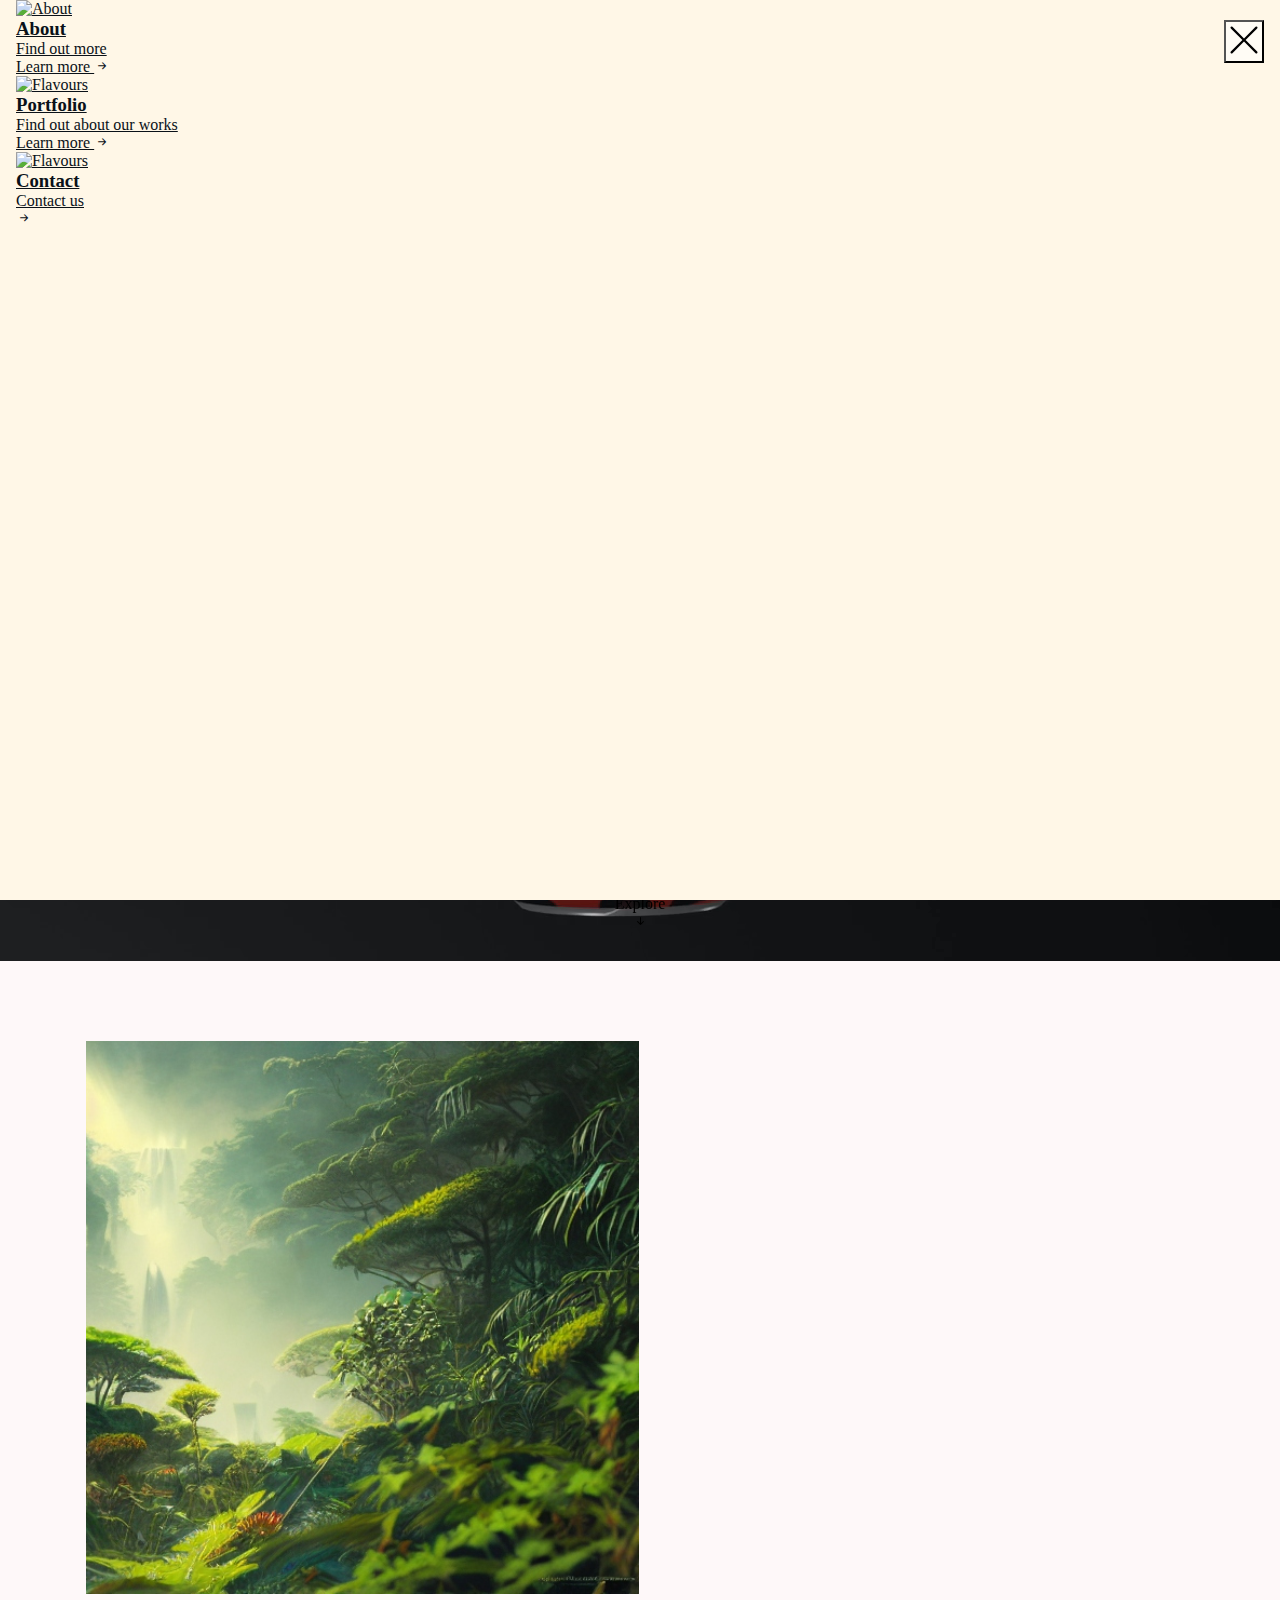
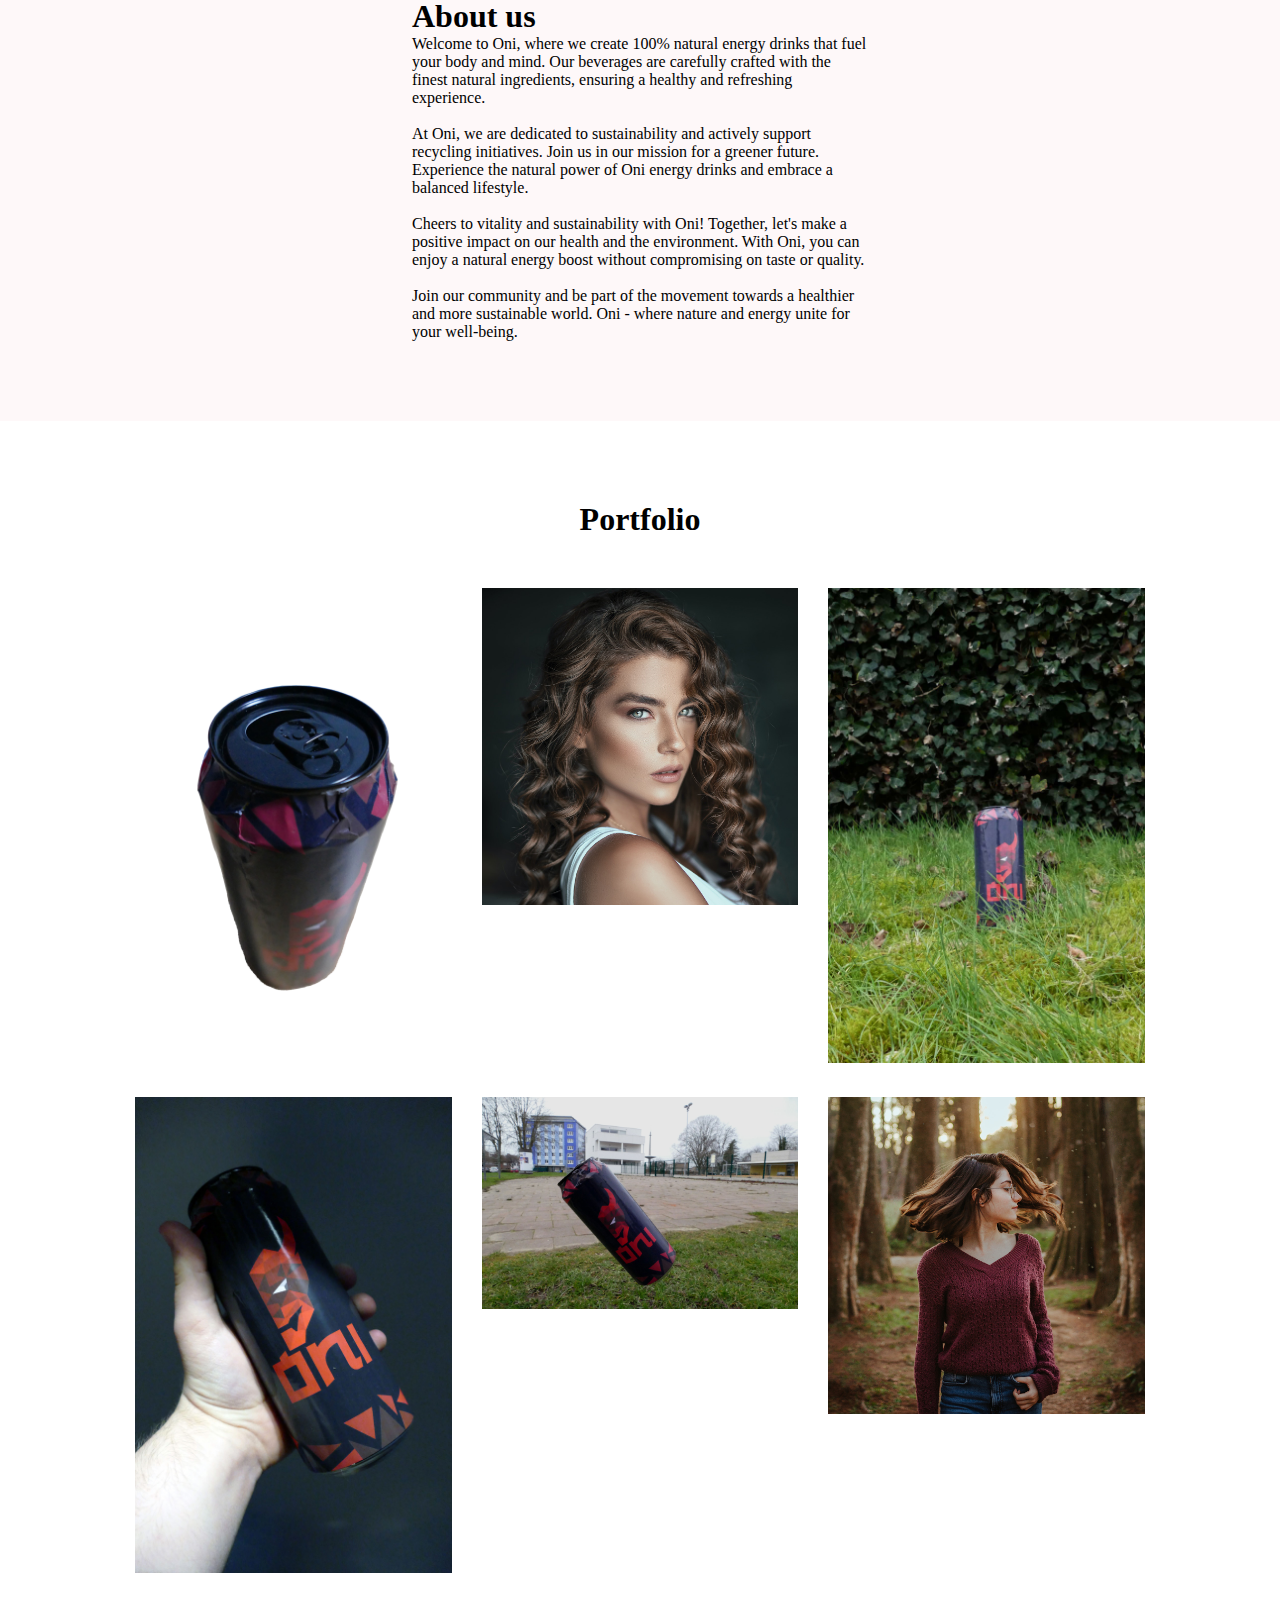
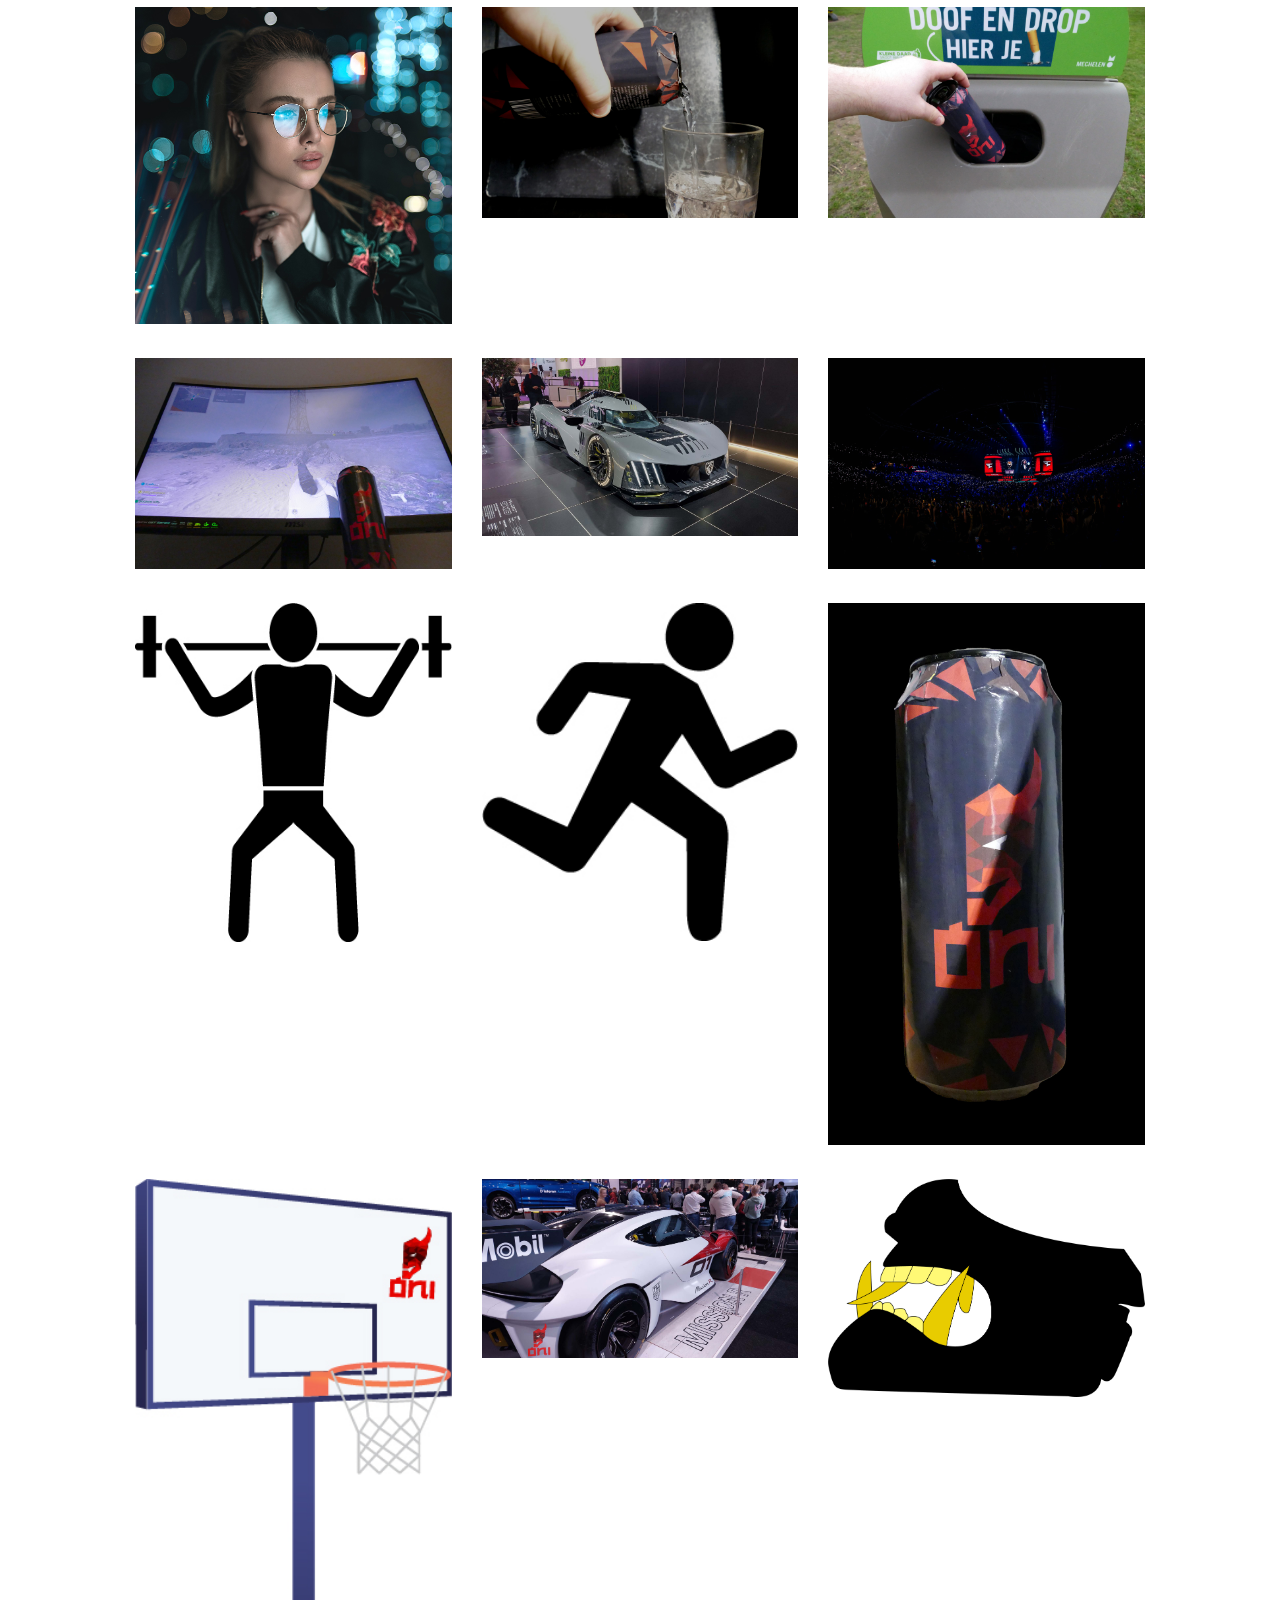
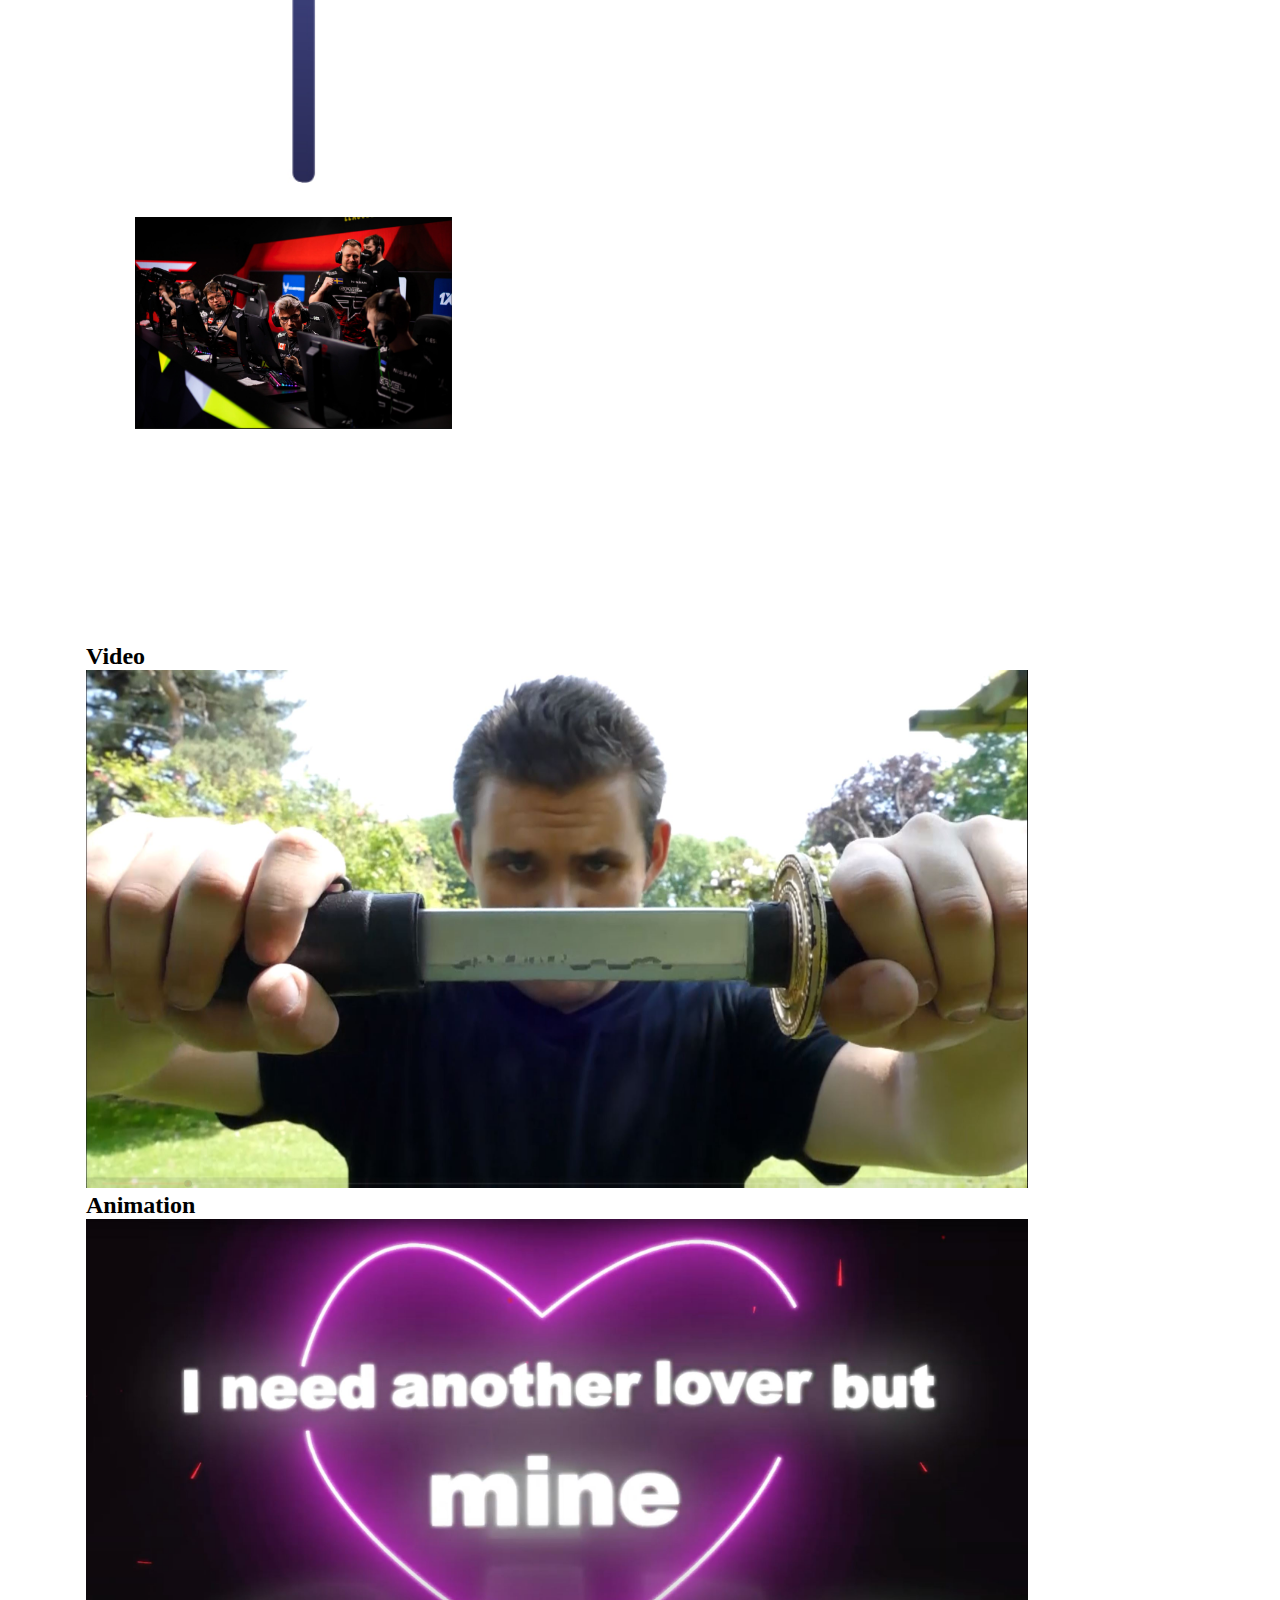
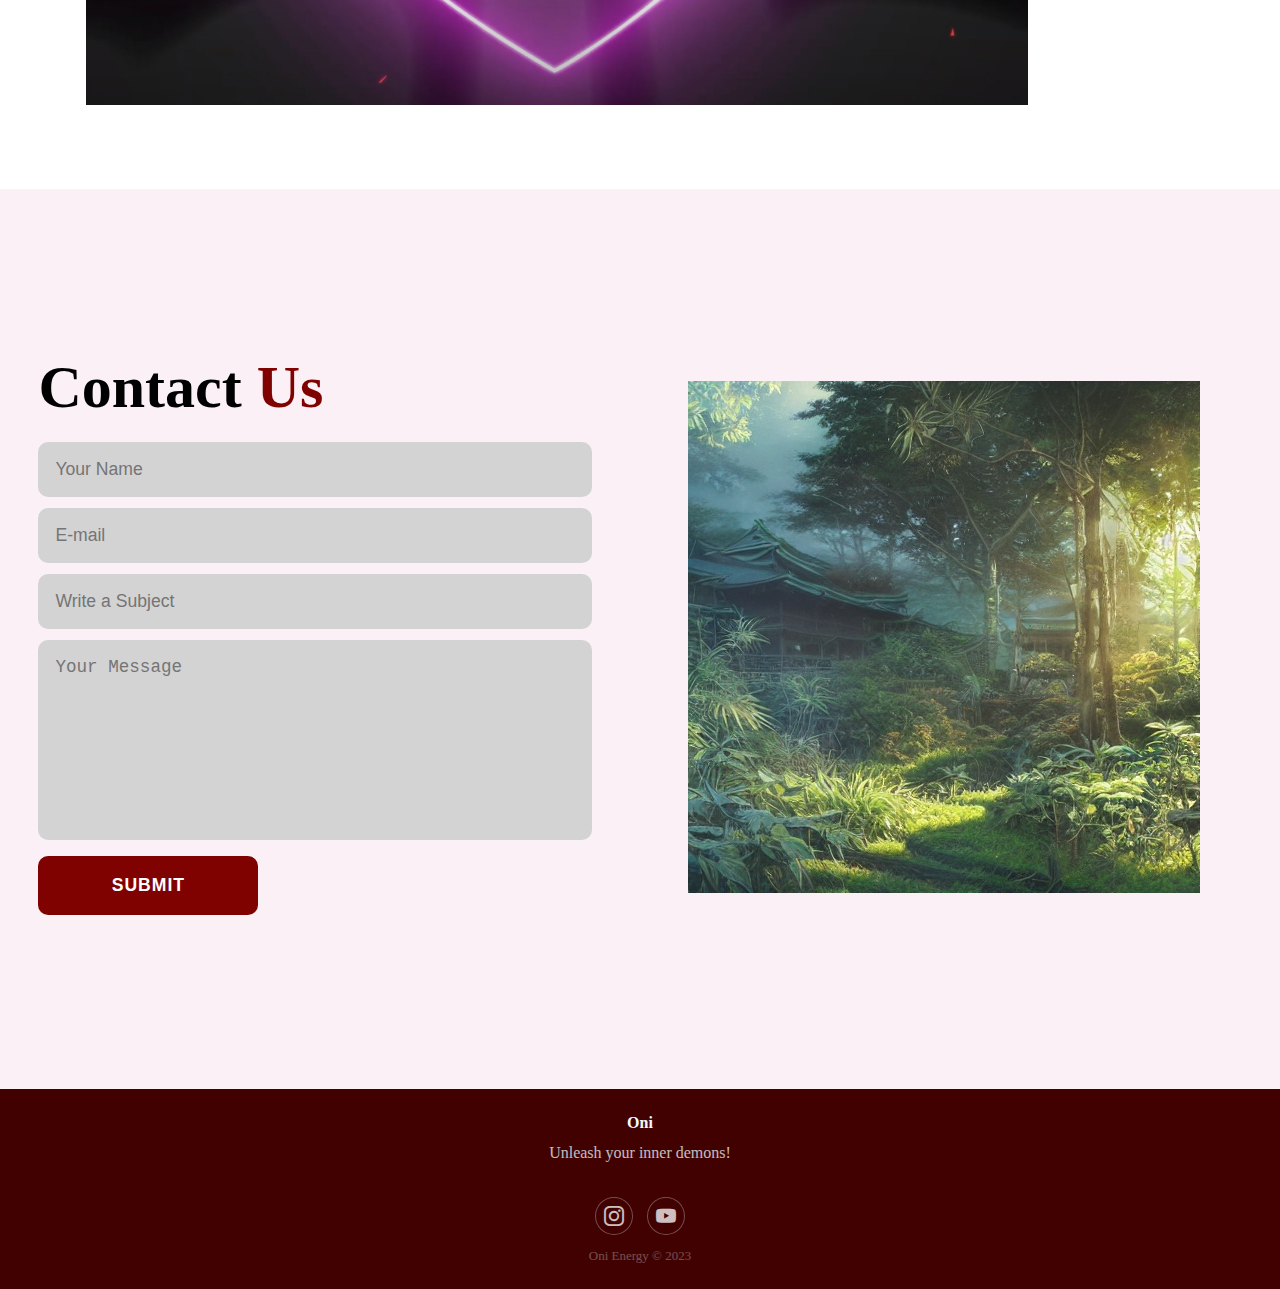
==== commit 48f08d79: "Update index.html" ====
--- a/index.html
+++ b/index.html
@@ -85,7 +85,7 @@
 
               <div class="col-10">
                 <h3>About</h3>
-                <p>Find out more about our Flavours</p>
+                <p>Find out more</p>
                 <p>Learn more <i class="bi bi-arrow-right-short"></i></p>
               </div>
             </a>
@@ -180,7 +180,6 @@
 
       <div class="hero__content h-100 container-custom position-relative">
         <div class="d-flex h-100 align-items-center hero__content-width">
-          $
           <div class="text-white">
             <h1 class="hero__heading fw-bold mb-4">
               Discover The taste of Oni
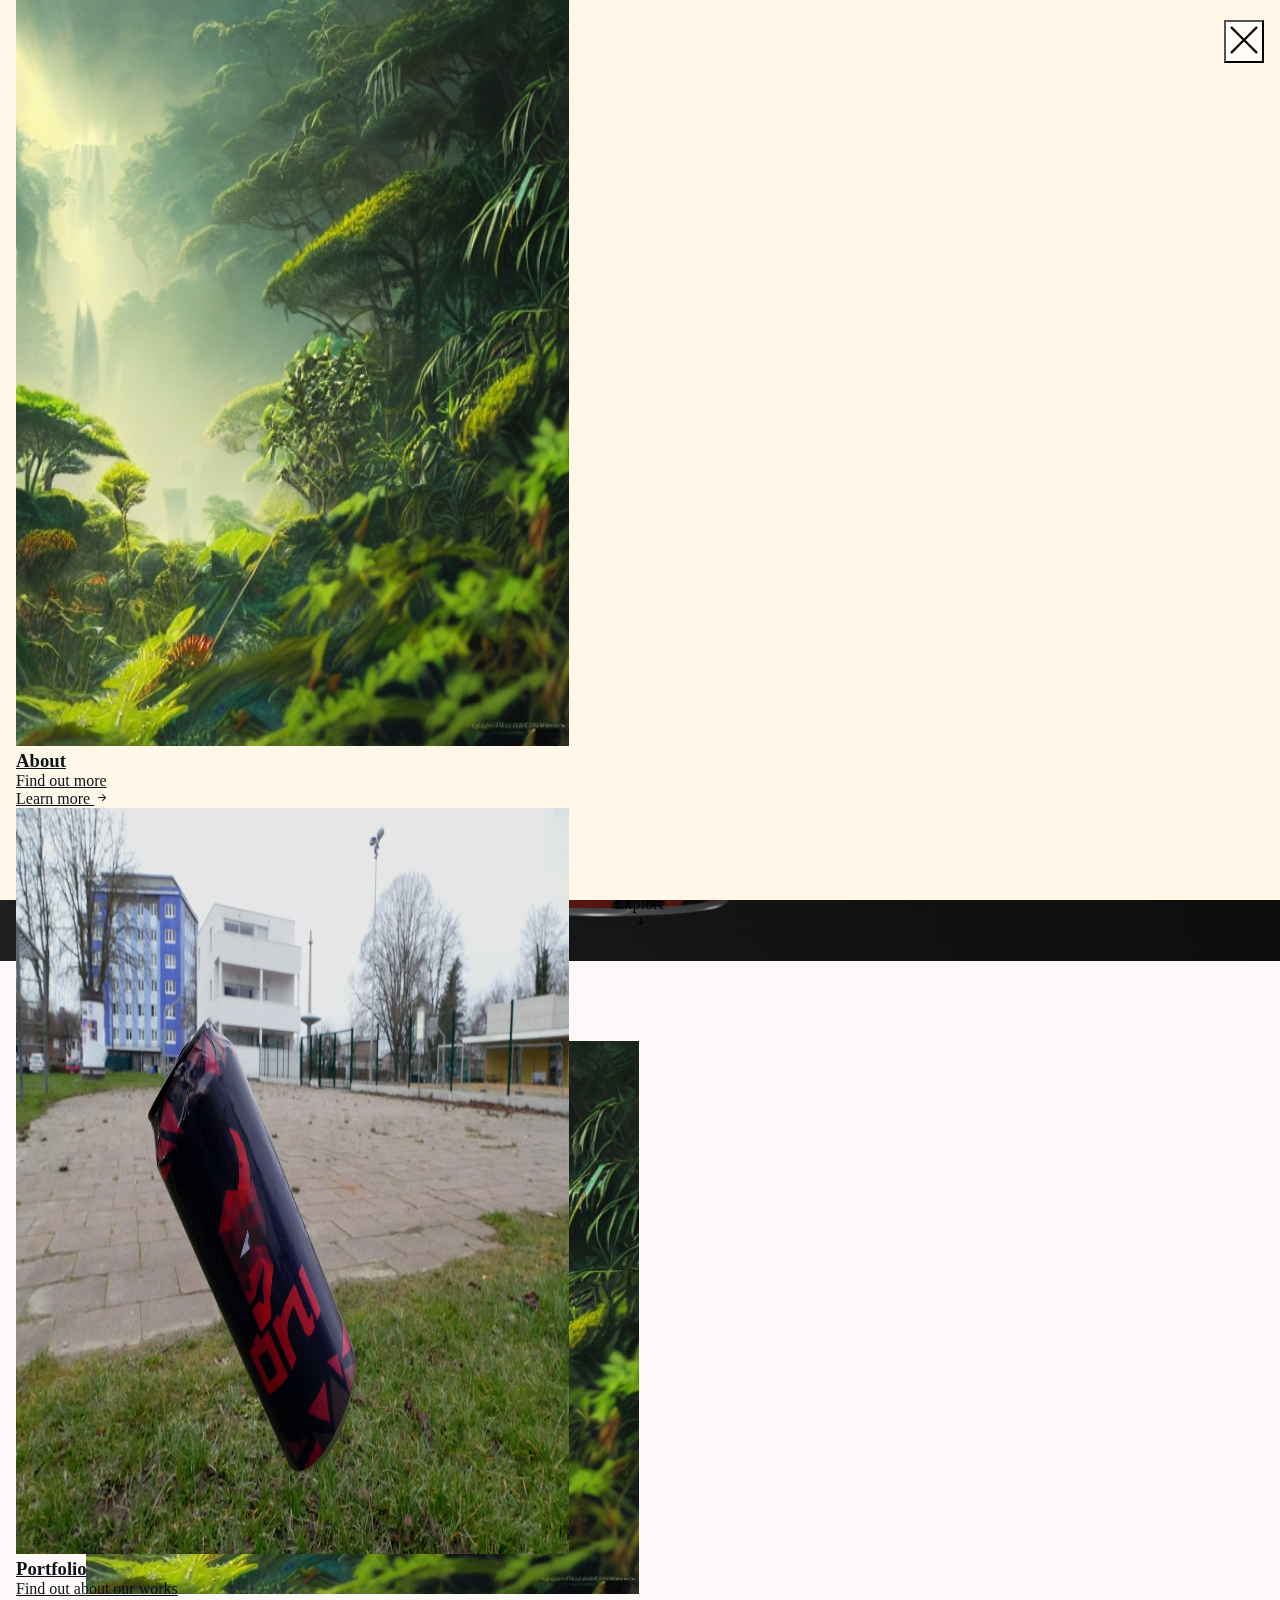
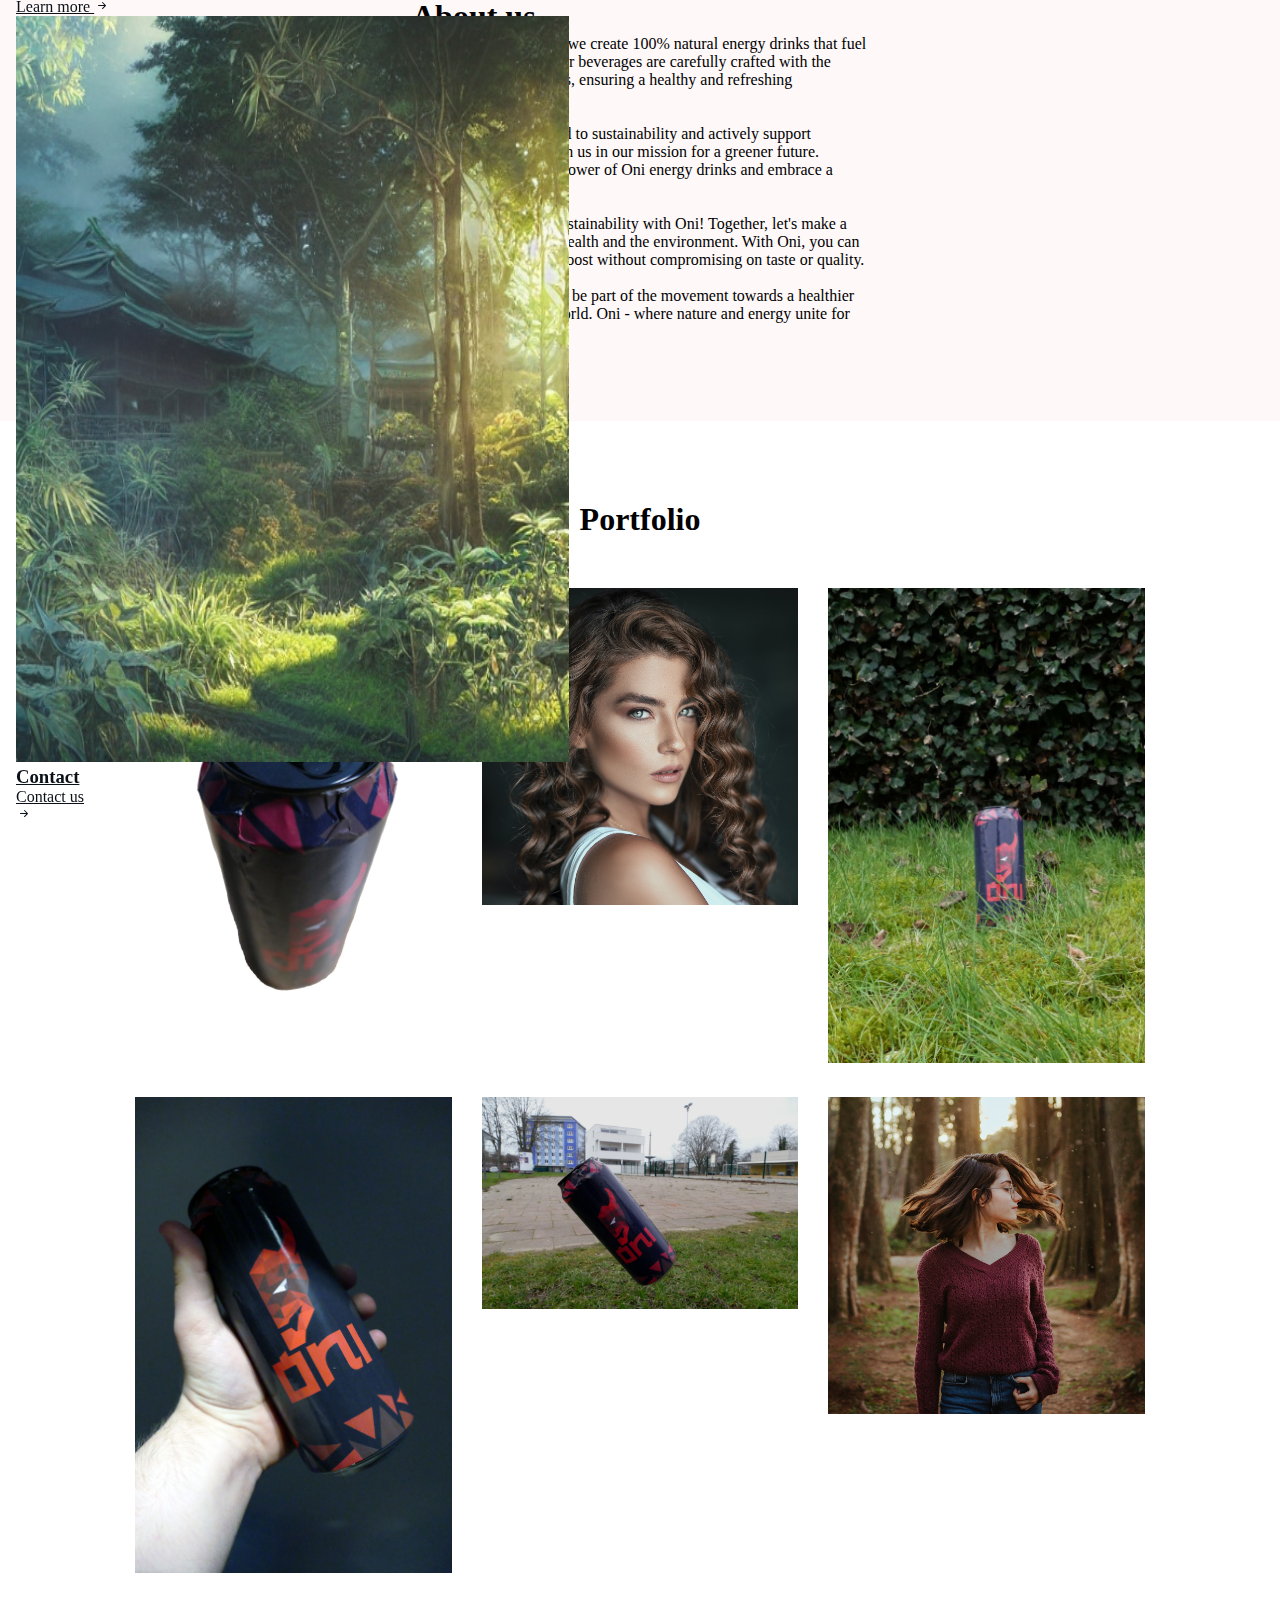
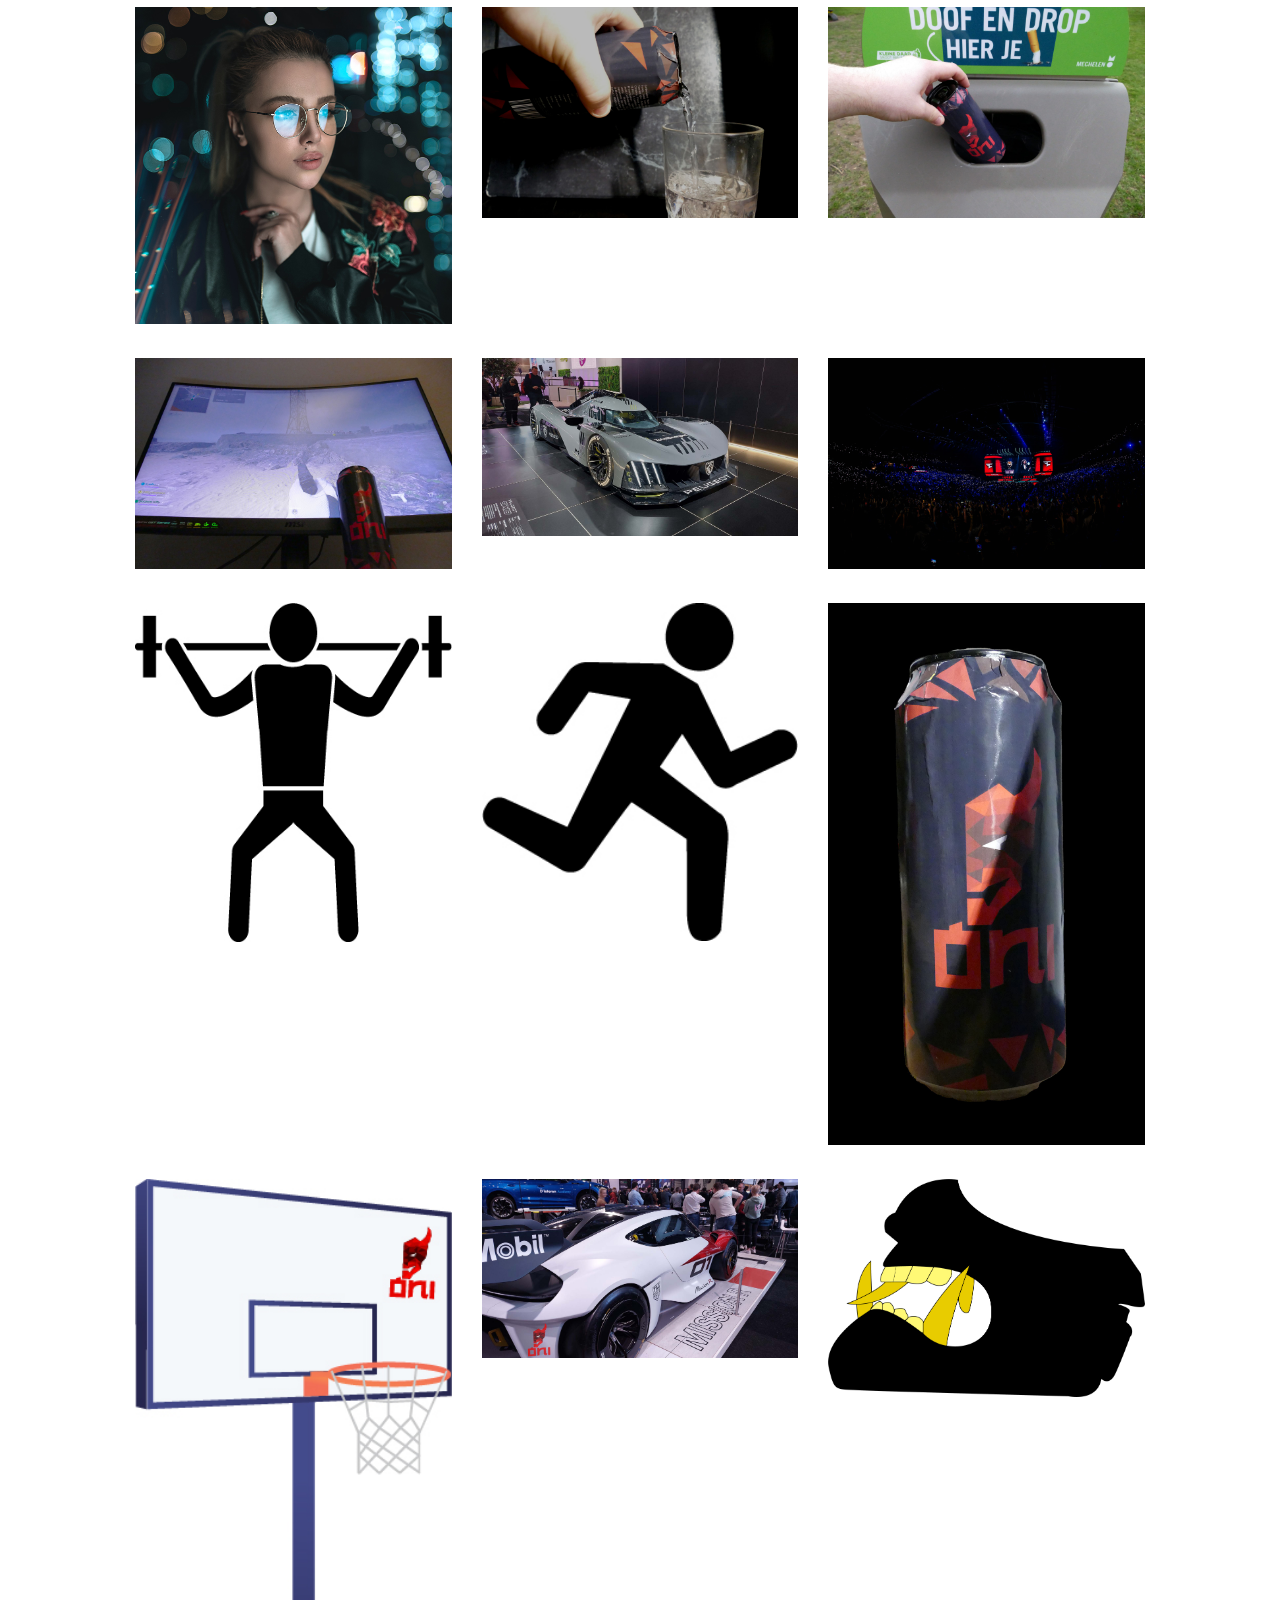
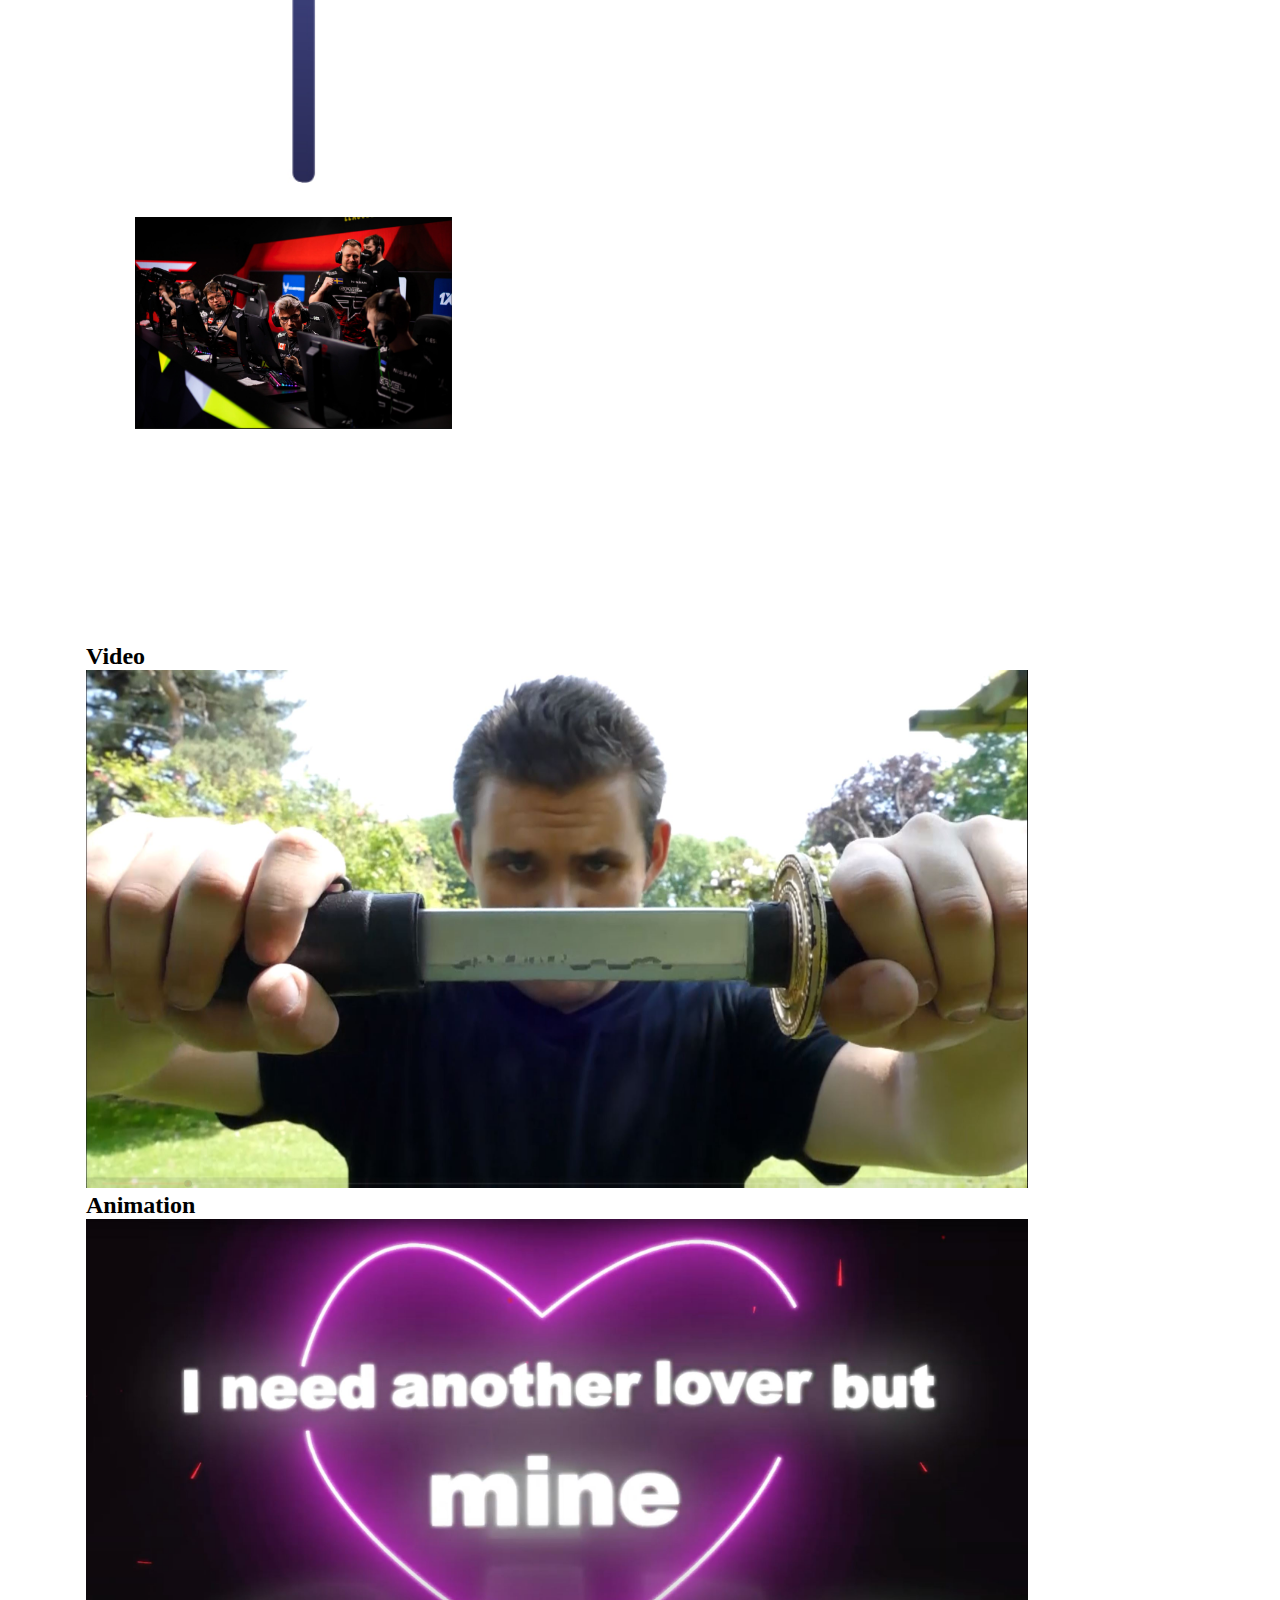
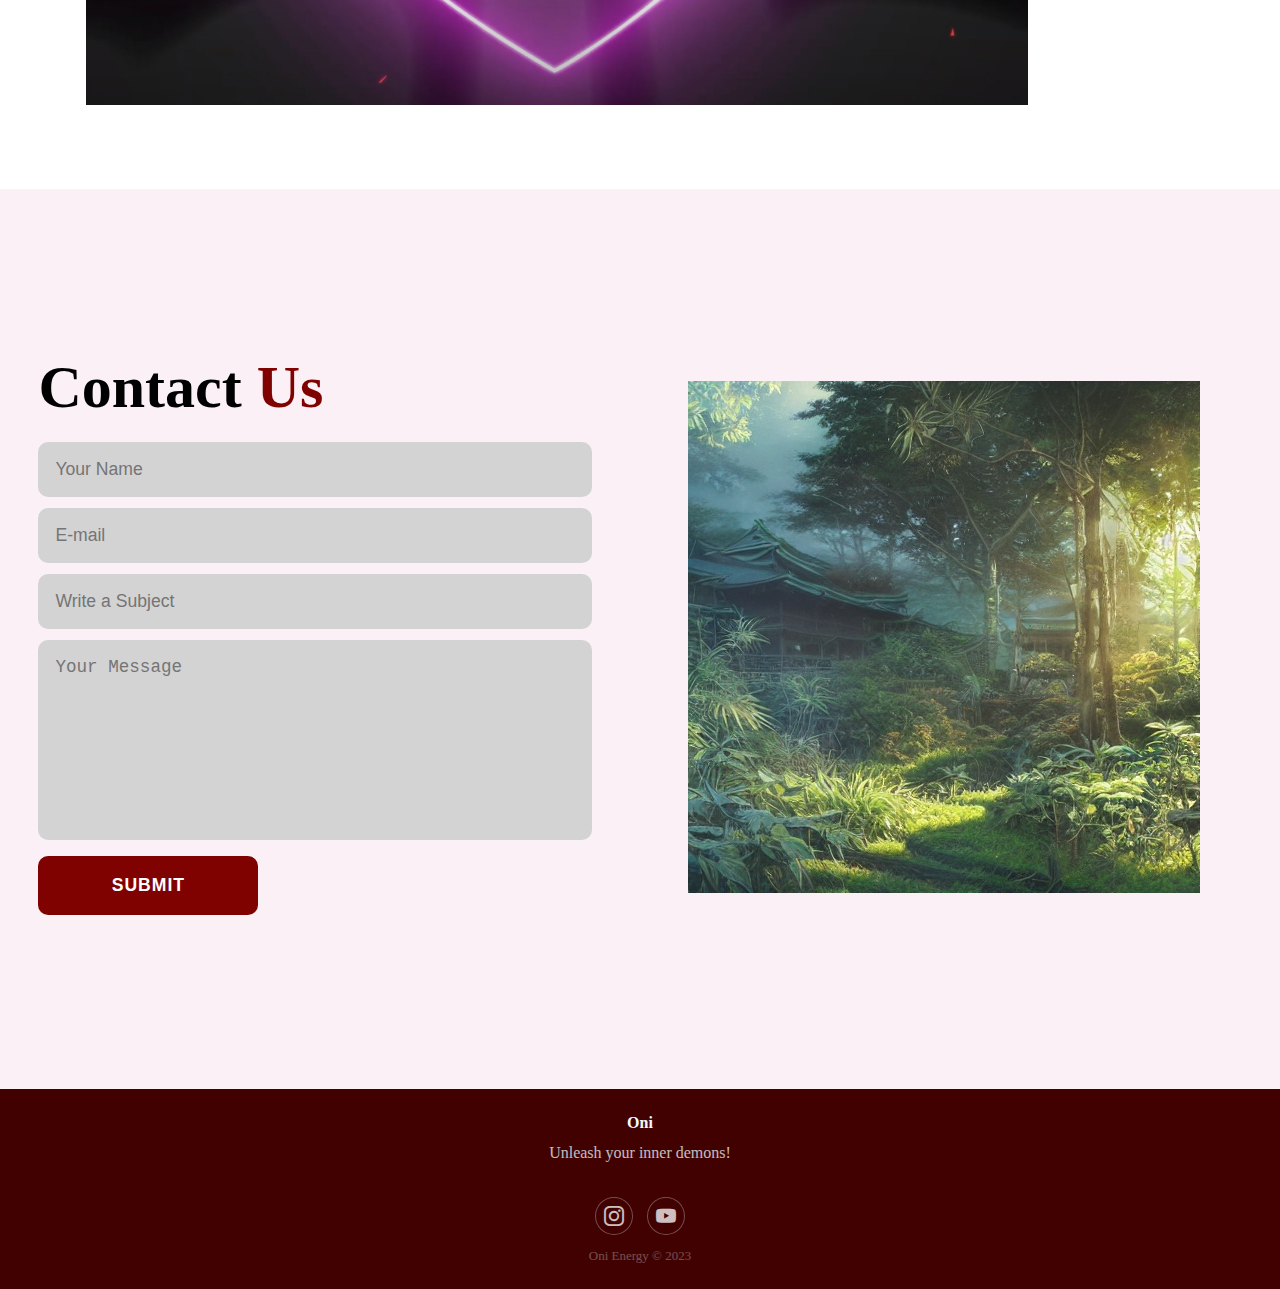
==== commit 835a91eb: "main" ====
--- a/index.html
+++ b/index.html
@@ -74,7 +74,7 @@
             <a href="#about" class="row text-decoration-none" onclick="closeNavbar()">
               <div class="col-2 col-sm-12 mb-4">
                 <img
-                  src="img/flavours temp.jpg"
+                  src="img/about.jpg"
                   alt="About"
                   class="img-fluid"
                   width="553"
@@ -95,7 +95,7 @@
             <a href="#portfolio" class="row text-decoration-none" onclick="closeNavbar()">
               <div class="col-2 col-sm-12 mb-4">
                 <img
-                  src="img/flavours temp.jpg"
+                  src="img/Gallery/5.jpg"
                   alt="Flavours"
                   class="img-fluid"
                   width="553"
@@ -118,7 +118,7 @@
             <a href="#contact" class="row text-decoration-none" onclick="closeNavbar()">
               <div class="col-2 col-sm-12 mb-4">
                 <img
-                  src="img/flavours temp.jpg"
+                  src="img/contact.jpg"
                   alt="Flavours"
                   class="img-fluid"
                   width="553"
